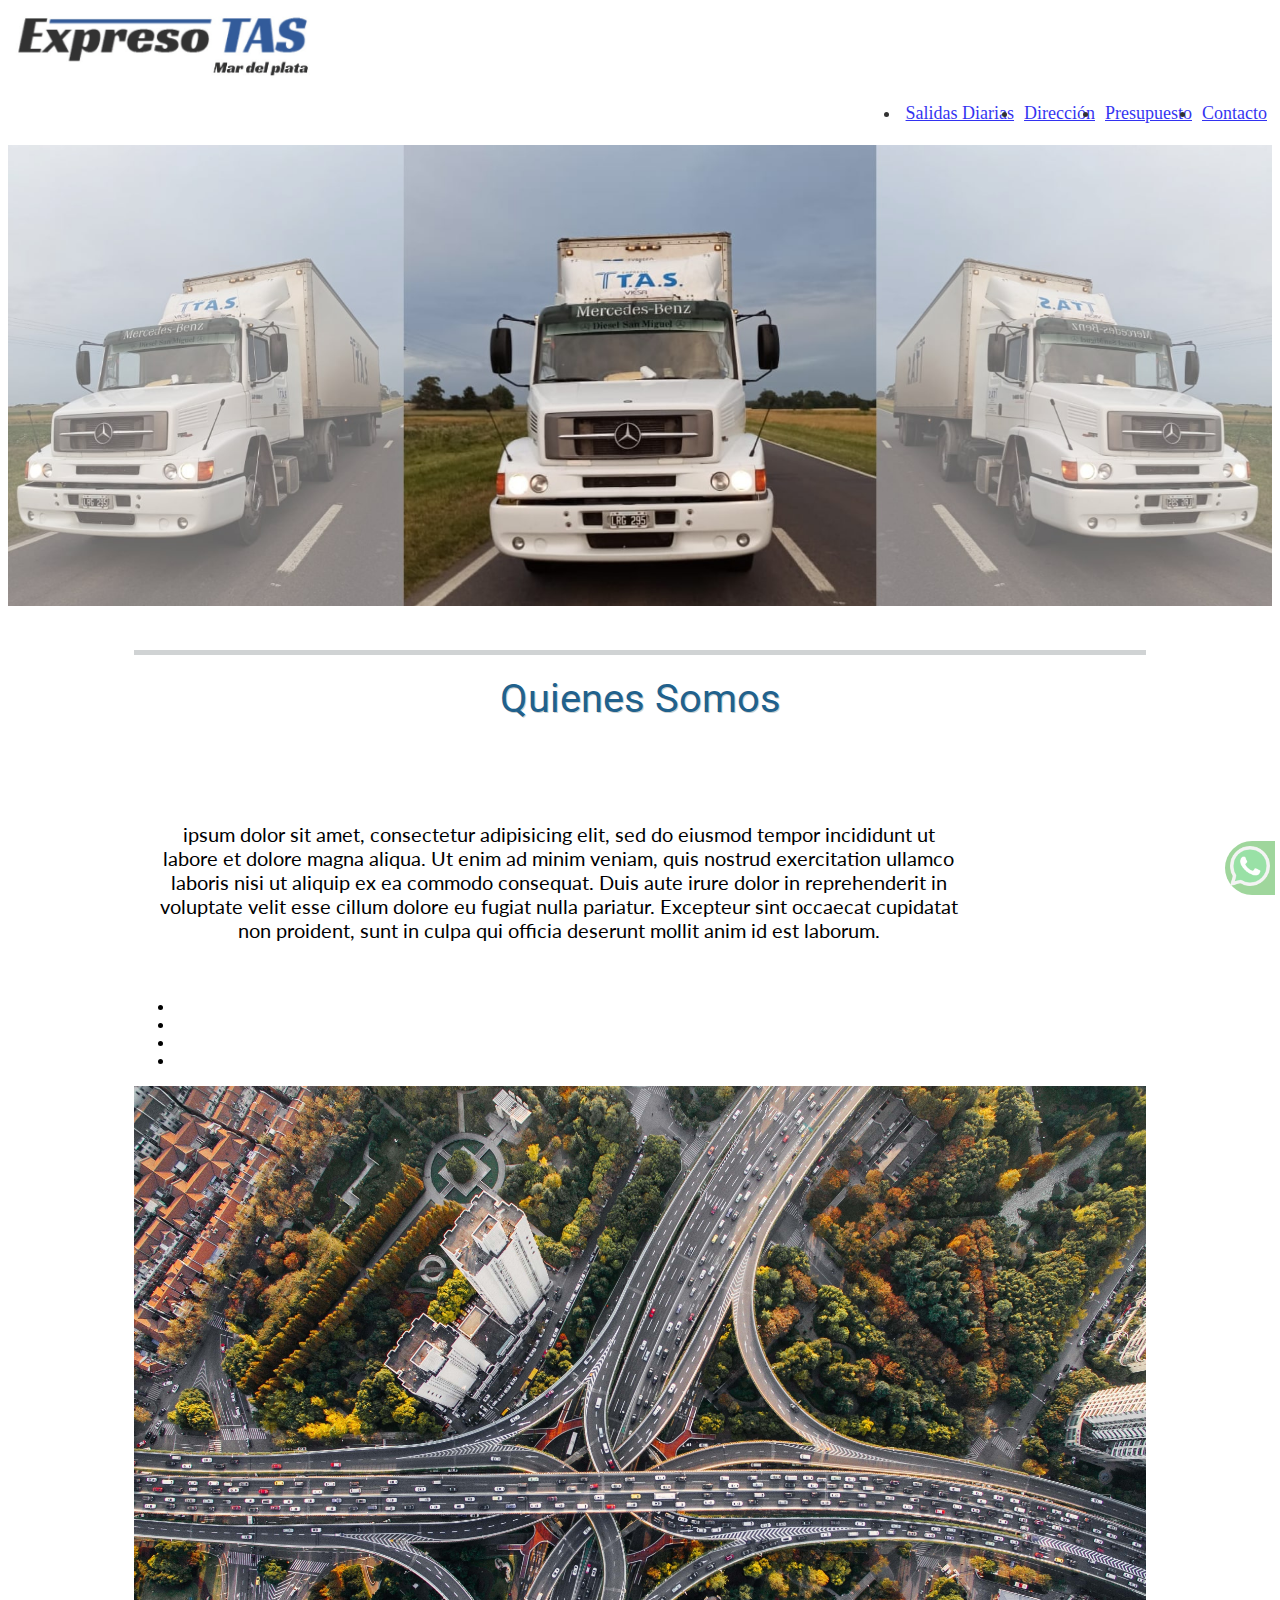
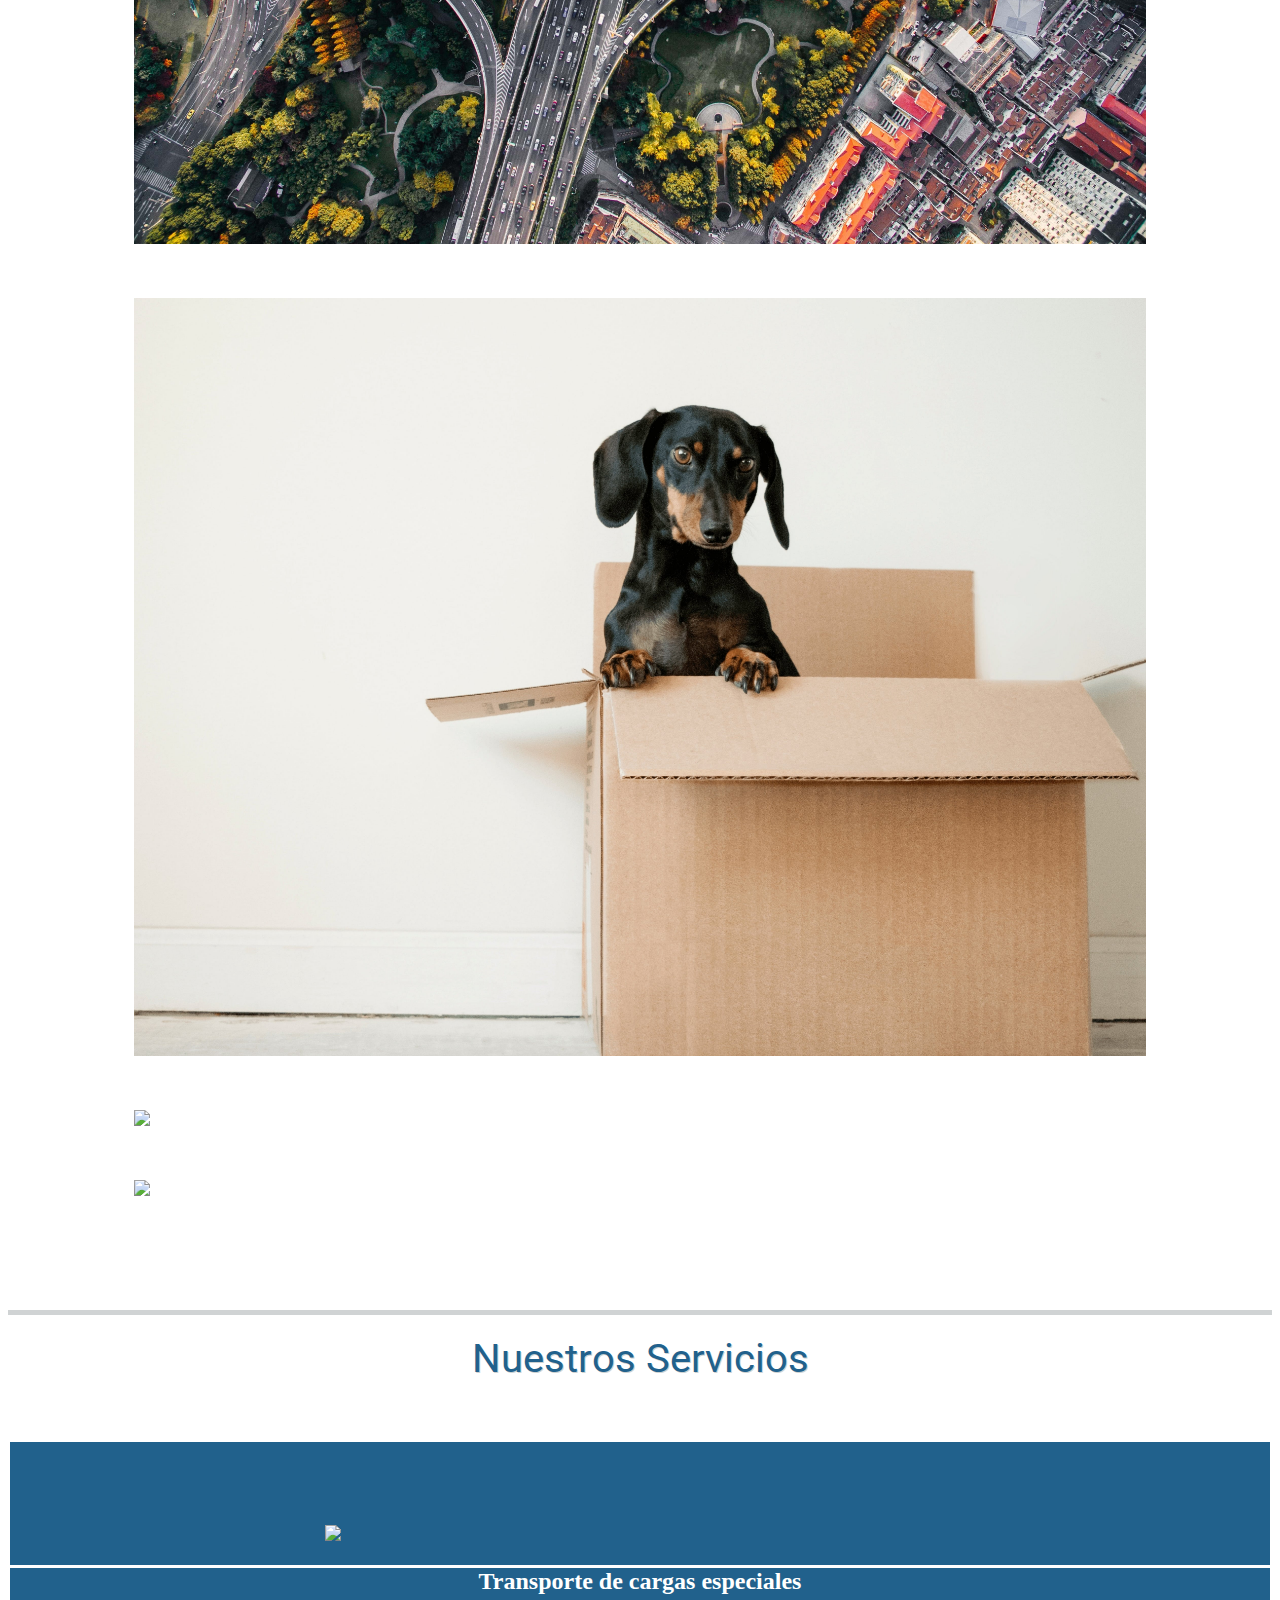
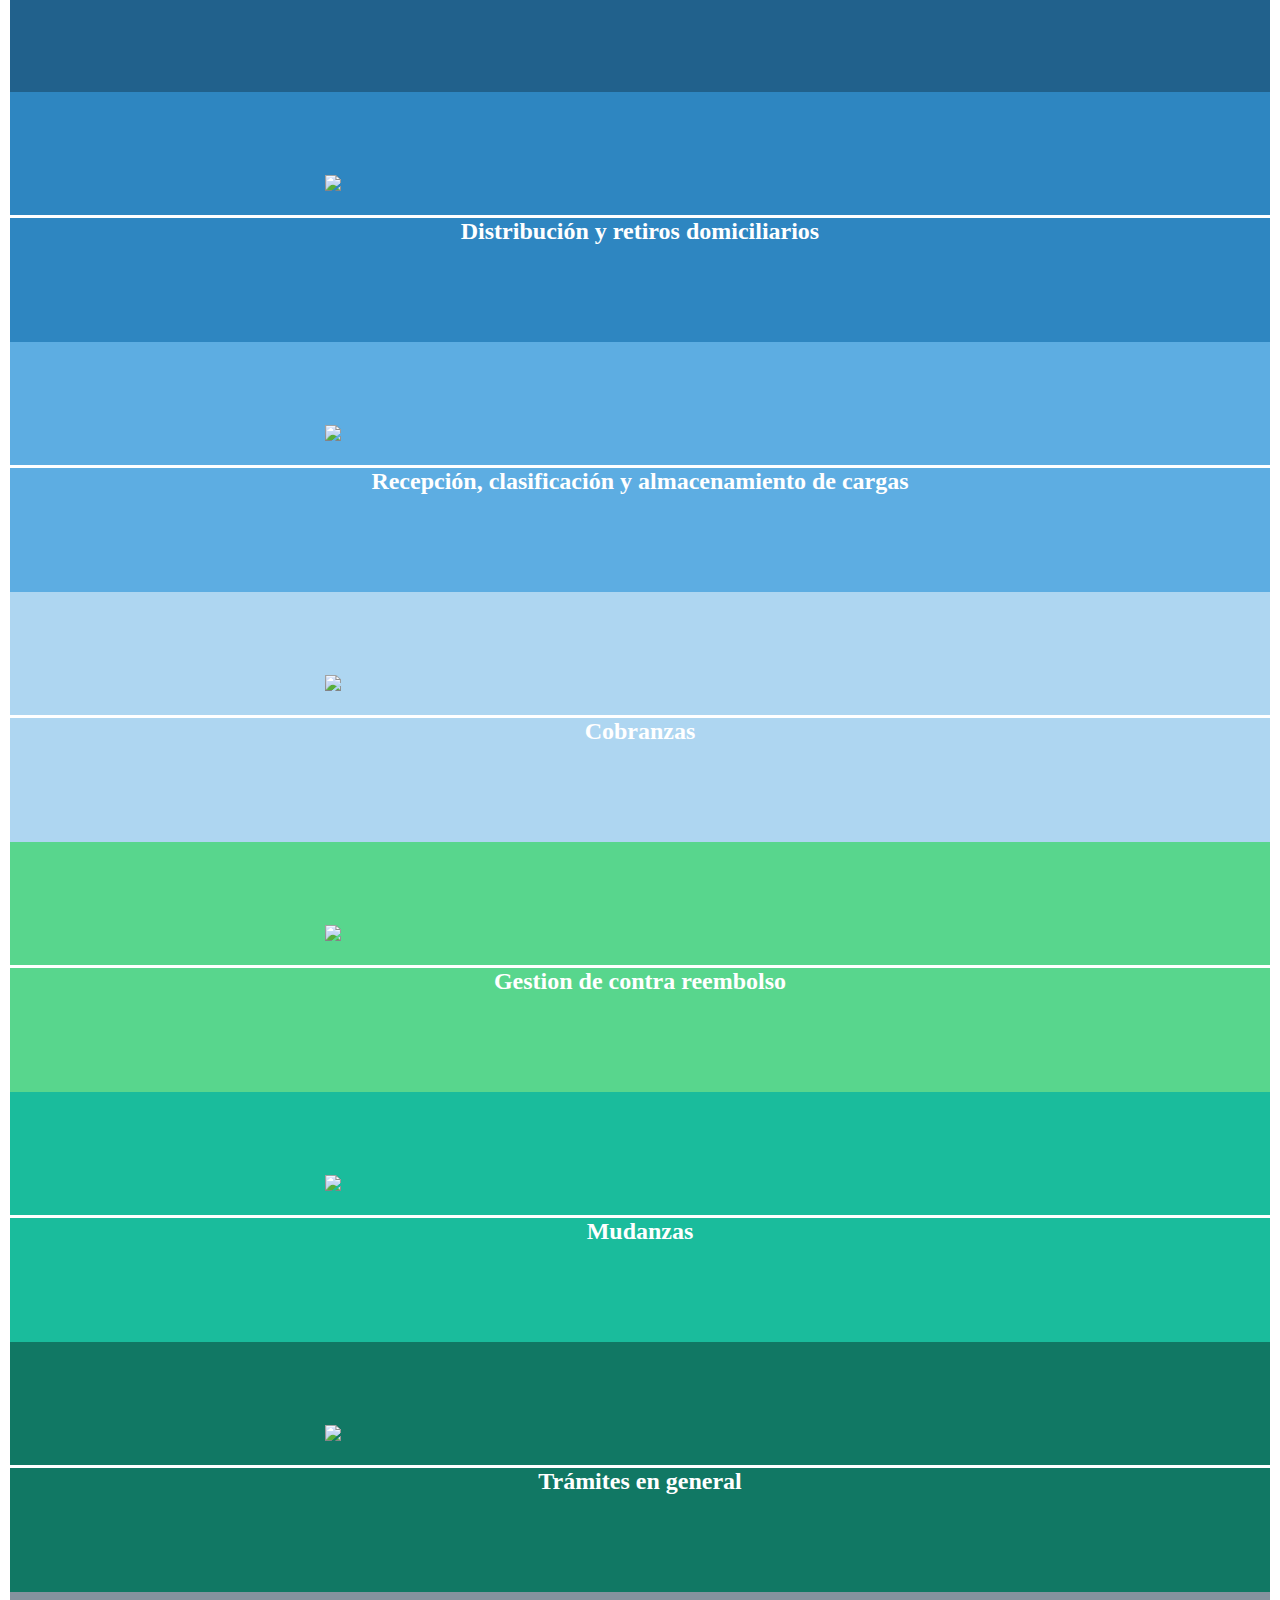
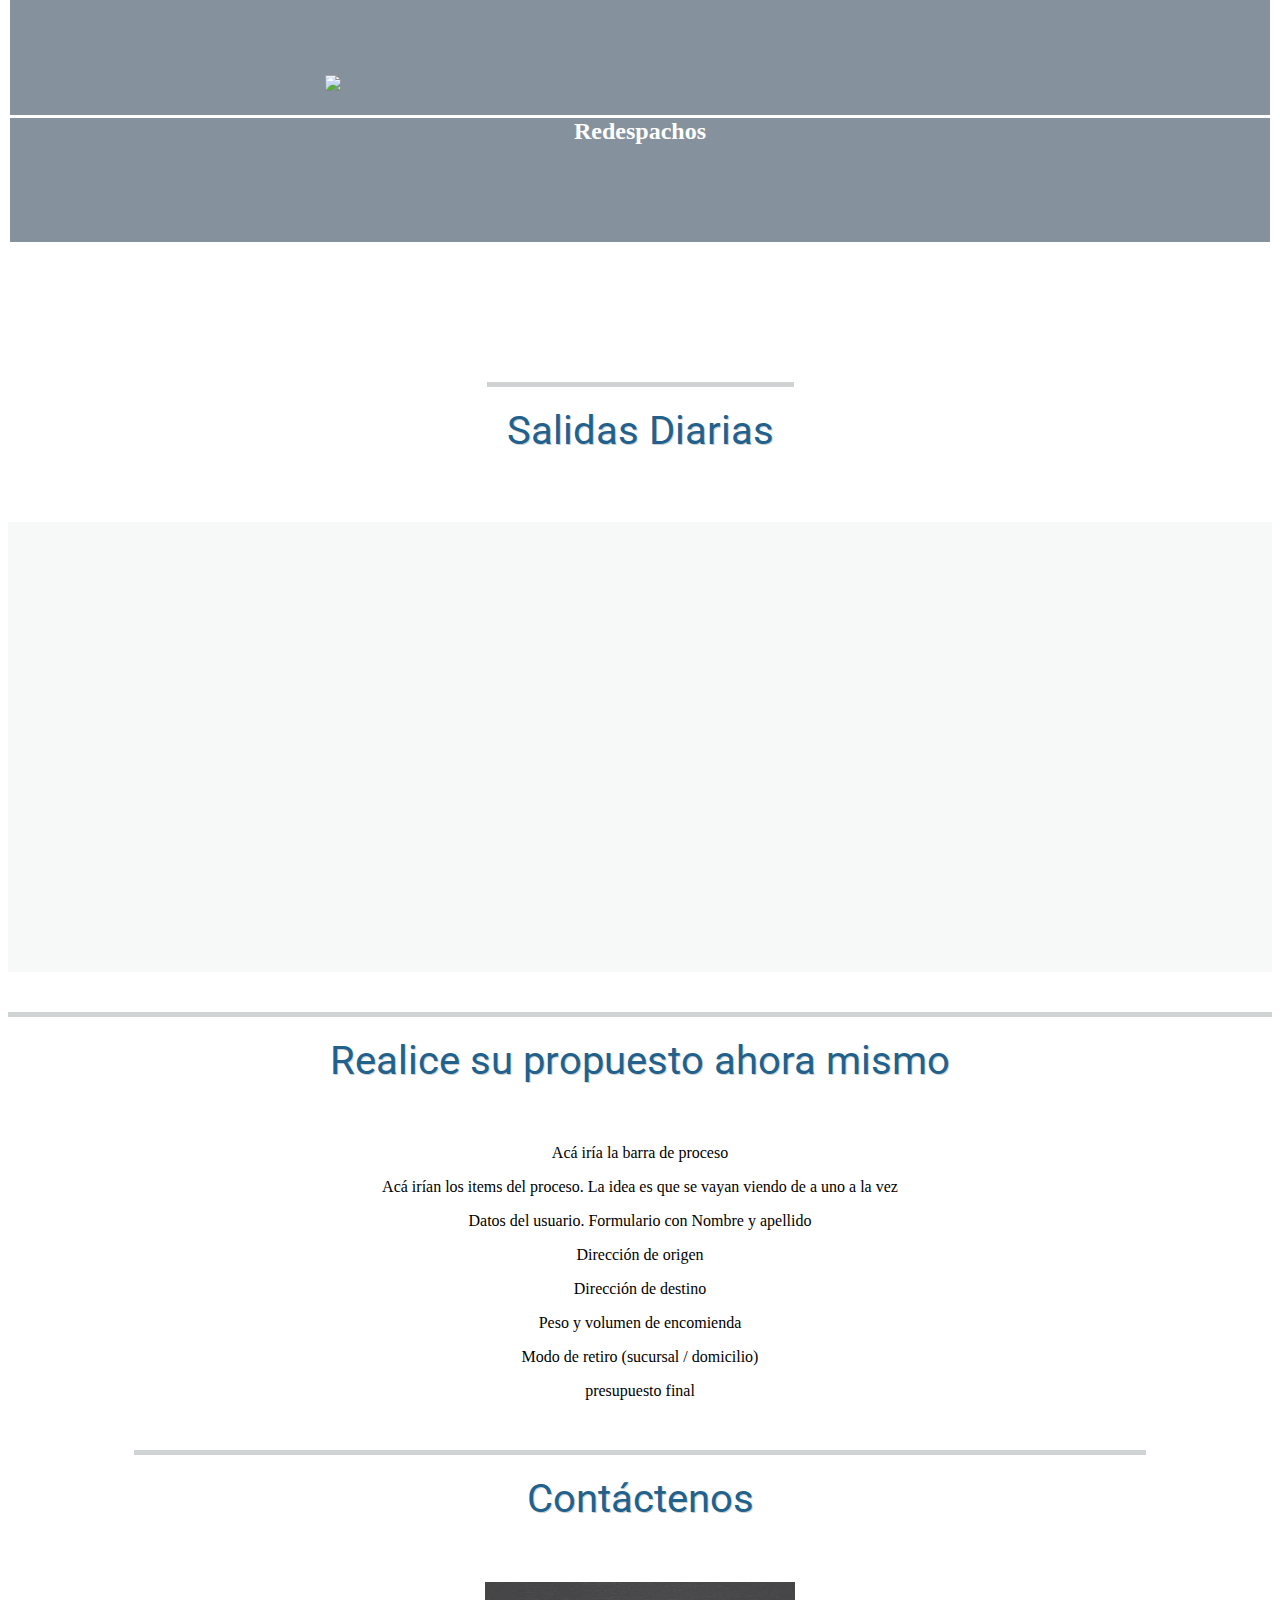
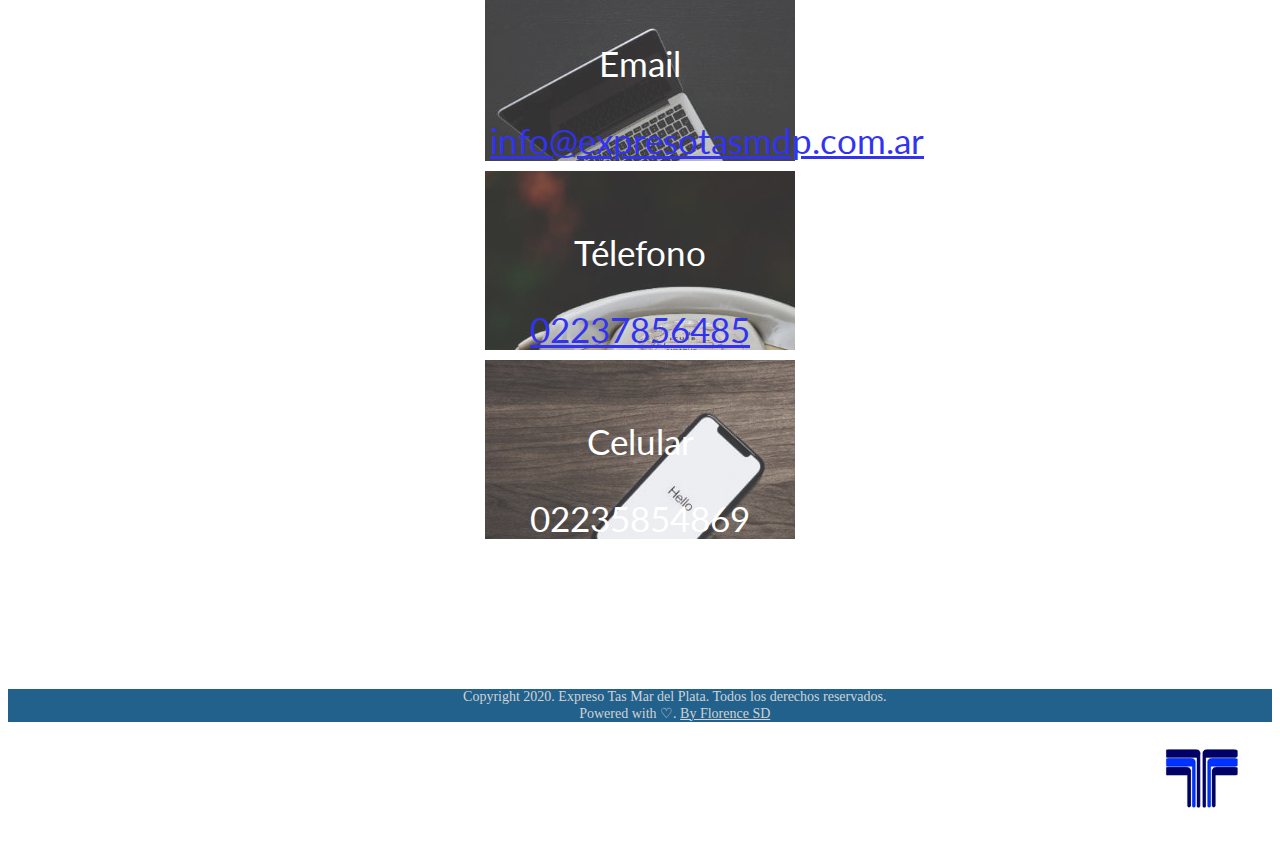
==== index.html @ 664c0a3f "primera entrega" ====
<!DOCTYPE html>
<html lang="es">
<head>
  <meta charset="UTF-8">
  <meta name="viewport" content="width=device-width, initial-scale=1, shrink-to-fit=no"><!-- Tag para que el responsive-->
  <!-- titulos -->
  <meta name="description" content="En Expreso TAS Mar del Plata realizamos traslados de mercadería a un gran número de localidades en todo el país. Hacemos entregas puerta a puerta y damos a nuestros clientes un trato personalizado y profesional. Hacemos carga y descarga de mercadería en tránsito. Nos caracterizamos por la experiencia y la puntualidad. Tenemos diez años de experiencia ofreciendo servicios a todo el público en Argentina.">
  <meta name="keywords"
   content="Expreso , TAS, Mar del Plata, MDP, Transporte de mercadería, Encomiendas, Mudanzas, Transporte seguro, Envios">
  <title> Expreso TAS Mar del Plata. Transporte Ágil y Seguro </title>
  <!-- titulos -->
  <!--archivos mapa-->
  <meta name='viewport' content='initial-scale=1,maximum-scale=1,user-scalable=no' />
  <link href="https://fonts.googleapis.com/css?family=Open+Sans" rel="stylesheet">
  <script src='https://api.tiles.mapbox.com/mapbox-gl-js/v1.11.0/mapbox-gl.js'></script>
  <link href='https://api.tiles.mapbox.com/mapbox-gl-js/v1.11.0/mapbox-gl.css' rel='stylesheet' />
  <!-- -->
  <link rel="stylesheet" href="https://cdnjs.cloudflare.com/ajax/libs/animate.css/4.0.0/animate.min.css"/>
  <link rel="stylesheet" href="https://stackpath.bootstrapcdn.com/bootstrap/4.5.0/css/bootstrap.min.css" integrity="sha384-9aIt2nRpC12Uk9gS9baDl411NQApFmC26EwAOH8WgZl5MYYxFfc+NcPb1dKGj7Sk" crossorigin="anonymous">
  <link rel="canonical" href="https://getbootstrap.com/docs/4.5/examples/grid/">
  
  <!-- mi css-->
  <link href="https://fonts.googleapis.com/css2?family=Roboto:ital,wght@1,700&display=swap" rel="stylesheet">
  <link href="https://fonts.googleapis.com/css2?family=Lato:ital@1&display=swap" rel="stylesheet">  
  <link rel="stylesheet" type="text/css" href="./css/index.css">
  <link rel="shortcut icon" type="image/ico" href="./favicon.ico"/>


</head>
<body>
  <div class="container-fluid">
    
    <div class="row">
      <nav id="nav" class="navbar navbar-expand-md navbar-light fixed-top bg-light">
        <div class="col-12 col-md-6 col-lg-6 logo">
          <a class="navbar-brand" href="#"><img src="./img/logo2.jpg"></a>    
        </div>
        <div class="col-12 col-md-6 col-lg-6">
          <ul class="navbar-nav" id="menu">
            <li class="nav-item active" id="botonSal">
              <a class="nav-link"  href="#salidas">Salidas Diarias</a>
            </li>
            <li class="nav-item active" id="botonDirec">
              <a class="nav-link" href="#salidas">Dirección</a>
            </li>
            <li class="nav-item active">
              <a class="nav-link" href="#presupuesto">Presupuesto</a>
            </li>
            <li class="nav-item active">
              <a class="nav-link" href="#contacto">Contacto</a>
            </li>
          </ul>
        </div>
       </nav> 
    </div>

    <div class="row">
      <div class="col-12 col-lg-12 camion" id="home">
        <img src="./img/camion3.jpg">
      </div>
    </div>

    <!-- Nosotros -->
    <div class="parentNos">
      <div class="childNos">
        <div class="row">
              <div class="col-12 col-lg-12 nosotros__titulo">
                <p>Quienes Somos</p>
              </div>
        </div>
        <div class="row">
          <div class="col-12 col-lg-6 nosotros__texto">         
            <p><Lorem> ipsum dolor sit amet, consectetur adipisicing elit, sed do eiusmod
            tempor incididunt ut labore et dolore magna aliqua. Ut enim ad minim veniam,
            quis nostrud exercitation ullamco laboris nisi ut aliquip ex ea commodo
            consequat. Duis aute irure dolor in reprehenderit in voluptate velit esse
            cillum dolore eu fugiat nulla pariatur. Excepteur sint occaecat cupidatat non
            proident, sunt in culpa qui officia deserunt mollit anim id est laborum.</p>            
          </div>
          <div class="col-12 col-lg-6 nosotros__fotos">
            <div id="demo" class="carousel slide" data-ride="carousel">
                <ul class="carousel-indicators">
                    <li data-target="#demo" data-slide-to="0" class="active"></li>
                    <li data-target="#demo" data-slide-to="1"></li>
                    <li data-target="#demo" data-slide-to="2"></li>
                    <li data-target="#demo" data-slide-to="3"></li>
                </ul>
                <div class="carousel-inner">
                      <div class="carousel-item active">
                          <img class="nosotros__img" src="./img/nosotros.jpg">
                      </div>
                      <div class="carousel-item">
                          <img class="nosotros__img" src="./img/nos2.jpg">
                      </div>
                      <div class="carousel-item">
                          <img class="nosotros__img" src="./img/nos.jpg">
                      </div>
                      <div class="carousel-item">
                          <img class="nosotros__img" src="./img/nos3.jpg">
                      </div>
               </div>

                <a class="carousel-control-prev" href="#demo" data-slide="prev">
                    <span class="carousel-control-prev-icon"></span>
                </a>
                <a class="carousel-control-next" href="#demo" data-slide="next">
                    <span class="carousel-control-next-icon"></span>
                </a>
            </div>
          </div>
        </div>
      </div>
    </div>
    <!-- Nosotros -->
    
    <!-- Servicios -->
    <div class="row ">
      <div class="col-12 col-lg-12 servicios__titulo">
        <p>Nuestros Servicios</p>
      </div>
    </div>

    <div class="row servicios__items">
      <div class="col-lg-6">
        <div class="row">
          <div class="col-6 col-lg-3 item1">
            <img src="https://img.icons8.com/cotton/128/000000/hand-truck--v1.png"/>
            <h3>Transporte de cargas especiales</h3>
            
          </div>
          <div class="col-6 col-lg-3 item2">
            <img src="https://img.icons8.com/cotton/128/000000/home--v3.png"/>
            <h3>Distribución y retiros domiciliarios</h3>
            
          </div>
          <div class="col-6 col-lg-3 item3">
            <img src="https://img.icons8.com/cotton/128/000000/cardboard-box--v2.png"/>
            <h3>Recepción, clasificación y almacenamiento de cargas</h3>
            
          </div>
          <div class="col-6 col-lg-3 item4">
            <img src="https://img.icons8.com/cotton/128/000000/no-cash--v2.png"/>
            <h3>Cobranzas</h3>
            
          </div>
        </div>
      </div>
        
      <div class="col-lg-6">
        <div class="row">
          <div class="col-6 col-lg-3 item5">
            <img src="https://img.icons8.com/cotton/128/000000/cash-receipt.png"/>
            <h3>Gestion de contra reembolso</h3>
            
          </div>
          <div class="col-6 col-lg-3 item6">
            <img src="https://img.icons8.com/cotton/124/000000/hand-box.png"/>
            <h3>Mudanzas</h3>
            
          </div>
          <div class="col-6 col-lg-3 item7">
            <img src="https://img.icons8.com/cotton/128/000000/delivered-box.png"/>
            <h3>Trámites en general</h3>
            
          </div>
          <div class="col-6 col-lg-3 item8">
            <img src="https://img.icons8.com/flat_round/128/000000/synchronize.png"/>
            <h3>Redespachos</h3>
          </div>  
        </div>  
      </div> 
    </div><!--Cierra los items-->
    <!-- Servicios -->

    
    <!-- Salidas -->
    <div class="row" id="salidas">
      <div class="col-12 col-lg-12 salidas">
        <p>Salidas Diarias</p>
      </div>
    </div>
    <div class="row">
      <div class="parentMapa">
        <div class="childMapa">
          <div class="row">
            <div class="col-12 col-lg-12"> 
              <div id='map'></div>
            </div>      
          </div>
        </div>
      </div>
    </div>
    <!-- Salidas -->


    <!--Js presupuestos -->
    
      <div class="row" id="presupuesto">
          <div class="col-12 col-lg-12 presupuesto__titulo">
            <p>Realice su propuesto ahora mismo</p>
          </div>
      </div>
      <div class="row">
        <div class="col-12 col-lg-12 presupuesto__subtitulo">
          <div><p>Acá iría la barra de proceso</p></div>
            <div class="row">
              <div class="col-12 col-lg-12" >
                <div><p>Acá irían los items del proceso. La idea es que se vayan viendo de a uno a la vez</p></div>
                <div><p>Datos del usuario. Formulario con Nombre y apellido</p></div>
                <div><p>Dirección de origen</p></div>
                <div><p>Dirección de destino</p></div>
                <div><p>Peso y volumen de encomienda</p></div>
                <div><p>Modo de retiro (sucursal / domicilio)</p></div>
                <div><p>presupuesto final</p></div>
              </div>
            </div>
        </div>
    </div>


     <!-- Contactos -->
    <div id="contacto"></div>
   
    <div class="parentCon">
      <div class="childCon">
        <div class="row">
          <div class="col-12 col-lg-12 contacto__titulo">
            <p>Contáctenos</p>
          </div>
        </div>

    
        <div class="row">
          <div class="col-12 col-lg-4 contacto__items">
            <div class="card mail">
              <div class="card-body">
                <p class="card-text">Email</p>
                <a href="mailto:info@expresotasmdp.com.ar" class="btn btn-primary">info@expresotasmdp.com.ar</a>
              </div>
            </div>
          </div>
          <div class="col-12  col-lg-4 contacto__items">
            <div class="card tel">
              <div class="card-body">
                <p class="card-text">Télefono</p>
                <a href="tel:+54902237856485" class="btn btn-primary">02237856485</a>
              </div>
            </div>
          </div>
          <div class="col-12  col-lg-4 contacto__items">
            <div class="card cel">
              <div class="card-body">
                <p class="card-text">Celular</p>
                <a ref="tel:+54902235854869"class="btn btn-primary">02235854869</a>
              </div>
            </div>
          </div>
        </div>
      </div>
    </div>
          
    <!-- Contactos -->

    <!-- footer-->

    <div class="row footer">
      <div class="col-12 col-lg-12">
          <!--<div class="row">
            <div class="col-12 col-lg-12 footer__home">
              <a href="#home"><img src="https://img.icons8.com/material-two-tone/48/000000/real-estate.png"/></a>
            </div> 
          </div>-->
          <div class="row">
            <div class="col-6 col-lg-6 footer__logo">
              <img src="./img/logo1.jpg">  
            </div>
            <div class="col-6 col-lg-6 footer__info">
              <p>Horarios de Atención <br>Lunes a Viernes: 8 a 18hs<br>Sábados y Feriados: 8 a 12hs</p> 
            </div>            
           </div>                  
                 
          <div class="row">
            <div class="col-12 col-lg-12 footer__autor">
              <p>Copyright 2020. Expreso Tas Mar del Plata. Todos los derechos reservados. <br>Powered with ♡. <a href="">By Florence SD</a></p>
            </div>
          </div>
      </div>
    </div>
  
    <div class="row" id="wsp">
      <div class="col-12 col-lg-12">
        <img class="animate__animated animate__pulse" id="animacion" src="img/wsp.jpg">
        <div class="wsp"><a href="https://wa.me/5492235230684" target="_blank">Contáctanos por whatsapp</a></div>
      </div>
    </div>
    
    
  </div><!--Cierra el container fluid-->


  <script src="./js/mapa.js"></script>
  <script src="https://code.jquery.com/jquery-3.5.1.slim.min.js" integrity="sha384-DfXdz2htPH0lsSSs5nCTpuj/zy4C+OGpamoFVy38MVBnE+IbbVYUew+OrCXaRkfj" crossorigin="anonymous"></script>
  <script src="https://cdn.jsdelivr.net/npm/popper.js@1.16.0/dist/umd/popper.min.js" integrity="sha384-Q6E9RHvbIyZFJoft+2mJbHaEWldlvI9IOYy5n3zV9zzTtmI3UksdQRVvoxMfooAo" crossorigin="anonymous"></script>
  <script src="https://stackpath.bootstrapcdn.com/bootstrap/4.5.0/js/bootstrap.min.js" integrity="sha384-OgVRvuATP1z7JjHLkuOU7Xw704+h835Lr+6QL9UvYjZE3Ipu6Tp75j7Bh/kR0JKI" crossorigin="anonymous"></script>

</body>
</html>
---- css/index.css ----
.logo img {
  margin: 10px; }

#menu {
  float: right;
  display: flex;
  flex-direction: row;
  justify-content: center;
  padding: 0px; }

#menu li {
  padding: 5px;
  font-size: 18px; }

.nav-item:hover {
  background-color: #F4F6F6;
  border-radius: 5px; }

#nav {
  background-color: white !important;
  opacity: 0.8;
  }

#nav img {
  height: 70px;
  margin: 0;
  padding: 0; }

#nav img:hover {
  transform: scale(1.1);
  transition: transform .5s; }

.camion img {
  width: 100%; }

.camion {
  padding: 0;
  margin: 0;
  box-sizing: border-box; }

body {
  -webkit-font-smoothing: antialiased; }

/*Nosotros*/
.parentNos {
  width: 100%; }

.childNos {
  width: 80%;
  float: center;
  margin: .5em auto; }

/*.nosotros__texto{
	display: flex;
	flex-direction: row;
	justify-content: center;
	align-items: center;
}*/
.nosotros__titulo p {
  border-top: solid 5px #D0D3D4;
  text-align: center;
  font-family: "Roboto", sans-serif;
  font-size: 40px;
  color: #21618C;
  margin-top: 40px;
  padding: 20px;
  text-shadow: 1px 1px #ccd1d1; }

.nosotros__img {
  width: 100%;
  margin-bottom: 50px; }

.nosotros__texto {
  width: 80%;
  text-align: center;
  font-size: 20px;
  padding: 20px;
  font-family: "Lato", sans-serif; }

/*Servicios*/
.servicios__titulo p {
  border-top: solid 5px #D0D3D4;
  text-align: center;
  font-family: "Roboto", sans-serif;
  font-size: 40px;
  color: #21618C;
  margin-top: 60px;
  padding: 20px;
  text-shadow: 1px 1px #ccd1d1; }

.servicios__items {
  margin-bottom: 100px; }

.servicios__items h3 {
  font-size: 24px;
  color: white;
  text-align: center;
  border-top: solid 3px white; }

.servicios__items div div div {
  border-left: solid 2px #FFF;
  border-right: solid 2px #FFF;
  align-content: center;
  height: 250px; }

.servicios__items div div div:hover h3 {
  color: #4D5656;
  border-top: solid 3px #4D5656; }

.servicios__items div div div:hover {
  box-shadow: 0 4px 8px 0 rgba(0, 0, 0, 0.2), 0 6px 20px 0 rgba(0, 0, 0, 0.19);
  background-color: #eaecee; }

.item1 {
  background-color: #21618c; }

.item2 {
  background-color: #2e86c1; }

.item3 {
  background-color: #5dade2;
  word-break: break-word; }

.item3 h3 {
  font-size-adjust: 20px; }

.item4 {
  background-color: #aed6f1; }

.item5 {
  background-color: #58d68d; }

.item6 {
  background-color: #1abc9c; }

.item7 {
  background-color: #117864; }

.item8 {
  background-color: #85929e; }

.servicios__items div div div img {
  display: block;
  margin-left: auto;
  margin-right: auto;
  width: 50%;
  margin-top: 10px; }

/*MAPA*/
.parentMapa {
  width: 100%;
  background-color: #F7F9F9;
  padding: 0px; }

.childMapa {
  width: 75%;
  float: center;
  margin: .5em auto;
  padding: 0px; }

#map {
  height: 450px;
  width: 100%;
  opacity: 0.7;
  margin: 0;
  padding: 0; }

#map:hover {
  opacity: 1; }

.marker {
  background-image: url("../img/logo.png");
  background-size: contain;
  width: 40px;
  height: 40px;
  cursor: pointer; }

.mapboxgl-popup {
  max-width: 200px;
  padding: 0px;
  margin: 0px; }

.mapboxgl-popup-content {
  text-align: center;
  font-family: 'Open Sans', sans-serif;
  border-radius: 10px;
  background-color: #f2f3f4;
  opacity: 0.9;
  padding: 5px;
  margin: 0px; }

.salidas {
  width: 100%;
  display: flex;
  flex-direction: row;
  justify-content: center;
  align-items: center;
  padding: 0px;
  margin: 0px;
  left: 0; }

.salidas p {
  border-top: solid 5px #D0D3D4;
  text-align: center;
  font-family: "Roboto", sans-serif;
  font-size: 40px;
  color: #21618C;
  padding: 20px;
  text-shadow: 1px 1px #ccd1d1; }

/*color: #f8f9f9;
  -webkit-animation: text-shadow-drop-left 0.6s both;
  animation: text-shadow-drop-left 0.6s both;
  text-align: center;
  font-family: $titulofont;
  margin-top: 50px;
  font-size: 50px;
  padding: 0px;
  margin: 0px; }*/
/*Contactos*/
@-webkit-keyframes rotate-hor-center {
  0% {
    -webkit-transform: rotateX(0);
    transform: rotateX(0); }
  100% {
    -webkit-transform: rotateX(-360deg);
    transform: rotateX(-360deg); } }

@keyframes rotate-hor-center {
  0% {
    -webkit-transform: rotateX(0);
    transform: rotateX(0); }
  100% {
    -webkit-transform: rotateX(-360deg);
    transform: rotateX(-360deg); } }

/*Presupuesto*/
.presupuesto__titulo p{
  border-top: solid 5px #D0D3D4;
  text-align: center;
  font-family: "Roboto", sans-serif;
  font-size: 40px;
  color: #21618C;
  margin-top: 40px;
  padding: 20px;
  text-shadow: 1px 1px #ccd1d1;

}
.presupuesto__subtitulo{
  text-align: center;
}



/*Contactos*/
.parentCon {
  width: 100%;
  padding: 0px;
  margin-top: 50px;
  }

.childCon {
  width: 80%;
  float: center;
  margin: .5em auto;
  padding: 0px; }

.contacto__titulo p {
  border-top: solid 5px #D0D3D4;
  text-align: center;
  font-family: "Roboto", sans-serif;
  font-size: 40px;
  color: #21618C;
  margin-top: 40px;
  padding: 20px;
  text-shadow: 1px 1px #ccd1d1; }

.contacto__items {
  display: flex;
  flex-direction: row;
  flex-wrap: wrap;
  justify-content: space-around;
  align-items: center;
  margin-bottom: 10px;
  }

.contacto__items:hover {
  transform: scale(1.1);
  transition: transform .5s; }

.contacto__items .tel {
  width: 300px;
  color: white;
  text-align: center;
  font-family: "Lato", sans-serif;
  font-size: 35px;
  padding: 25px 5px 0px 5px; 
  }

.contacto__items .cel {
  width: 300px;
  color: white;
  text-align: center;
  font-family: "Lato", sans-serif;
  font-size: 35px;
  padding: 25px 5px 0px 5px; }

.contacto__items .mail {
  width: 300px;
  color: white;
  text-align: center;
  font-family: "Lato", sans-serif;
  font-size: 35px;
  padding: 25px 5px 0px 5px; }

.tel {
  background-image: url(../img/tel.jpg);
  opacity: 0.8; }

.cel {
  background-image: url(../img/cel.jpg);
  opacity: 0.8; }

.mail {
  background-image: url(../img/email.jpg);
  opacity: 0.8; }

/*footer*/
.footer {
  background-color: #21618C;
  margin-top: 150px; }

/*.footer__home img {
  padding: 5px;
  margin: 5px;
  float: left; }*/

.footer__info p {
  text-align: left;
  font-size: 18px;
  color: #ffffff;
  padding: 0px; }

.footer__info {
  float: left;
  margin: 45px 0 20px 0px;
  padding: 0px;
  display: flex;
  flex-direction: column;
  justify-content: center;
  }

.footer__logo {
  float: right; }

.footer__logo img {
  width: 100px;
  border-radius: 20px;
  float: right;
  margin: 47px 20px 20px;
  display: flex;;
  justify-content: center; }

.footer__autor {
  font-size: 14px;
  color: #D0D3D4;
  text-align: center;
  margin-top: 25px; }
.footer__autor a{
  color: #D0D3D4;
}


#wsp {
  position: fixed;
  bottom: 0;
  right: 0;
  background-color: #60bb5a;
  opacity: 0.6;
  padding: 5px;
  margin: 5px;
  border-bottom-left-radius: 50px;
  border-top-left-radius: 50px; }

#wsp img {
  width: 40px;
  height: 40px; }

.wsp {
  display: none; }

#wsp:hover .wsp {
  display: inline-block;
  font-size: 20px;
  transition-delay: 1s; }

.wsp a {
  color: white; }

#wsp:hover {
  background-color: #60bb5a;
  opacity: 0.8;
  transition-timing-function: ease-in; }

#animacion {
  animation-iteration-count: infinite; }
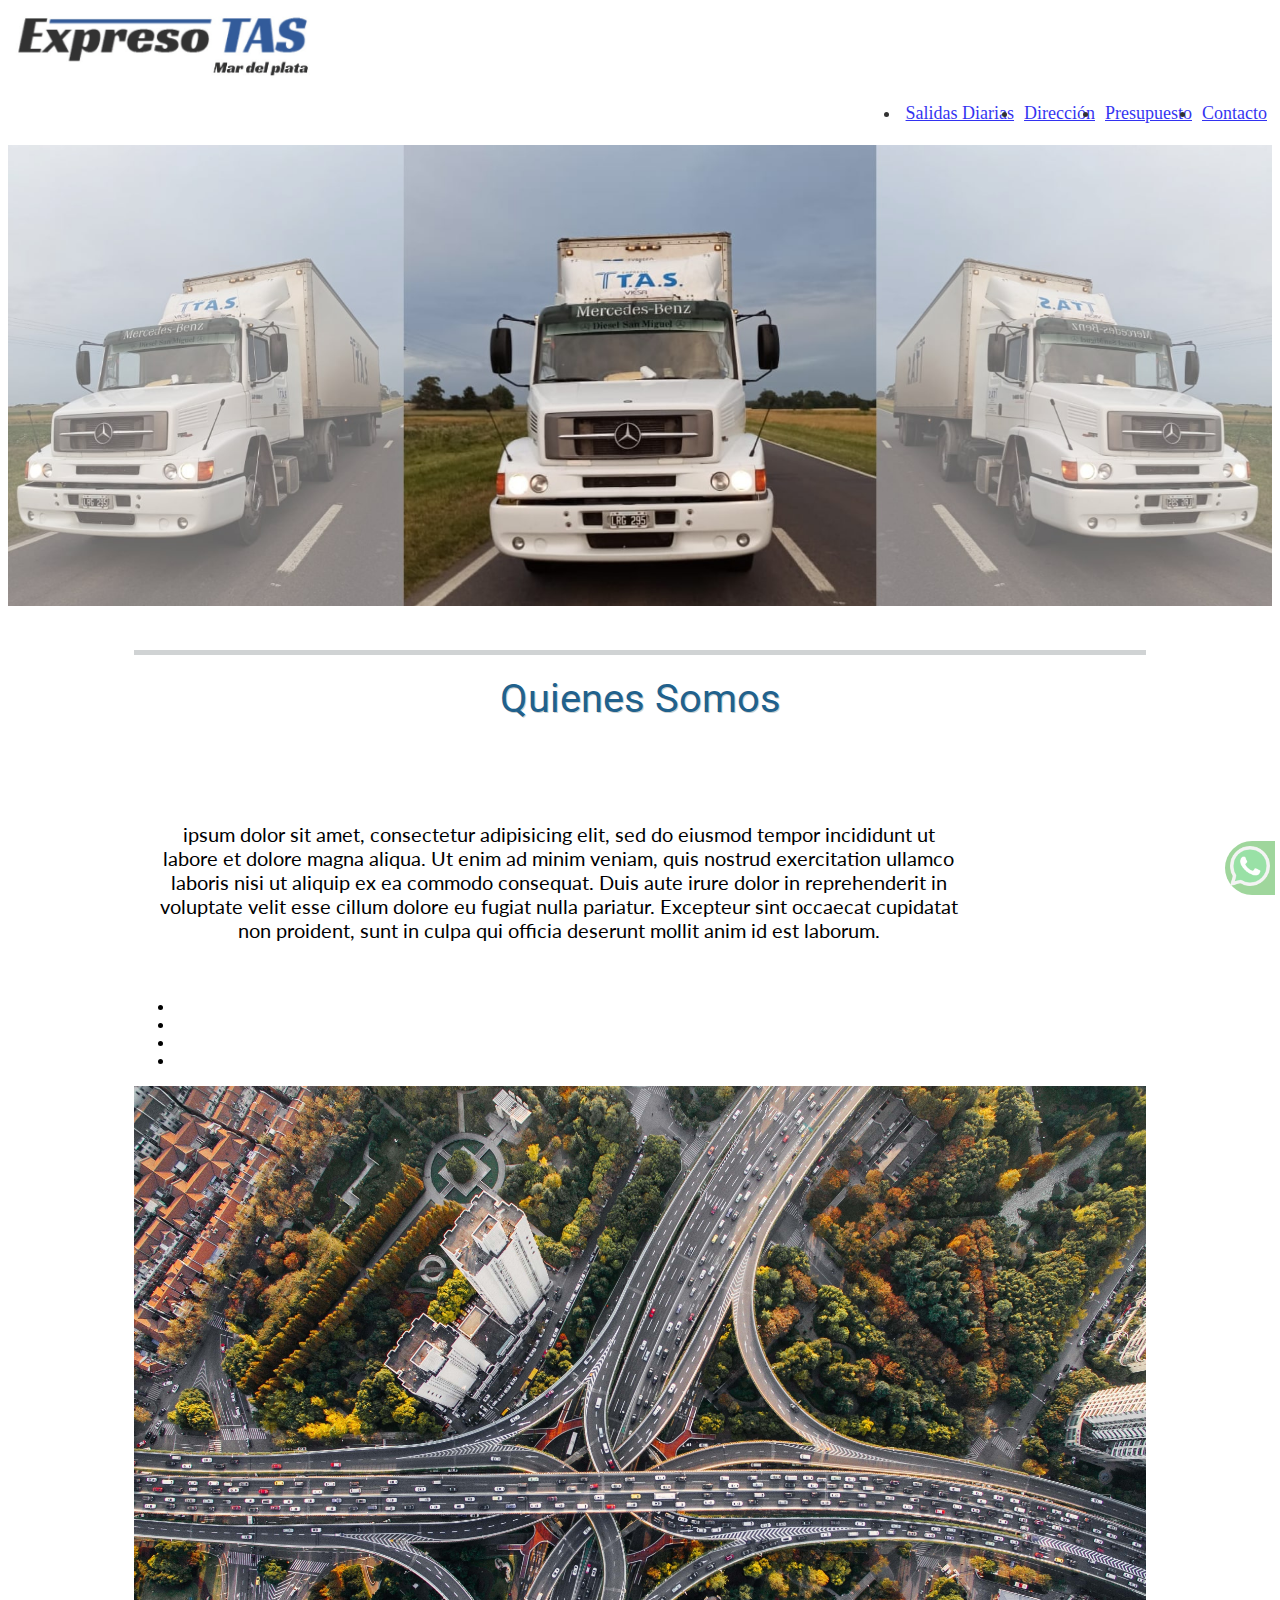
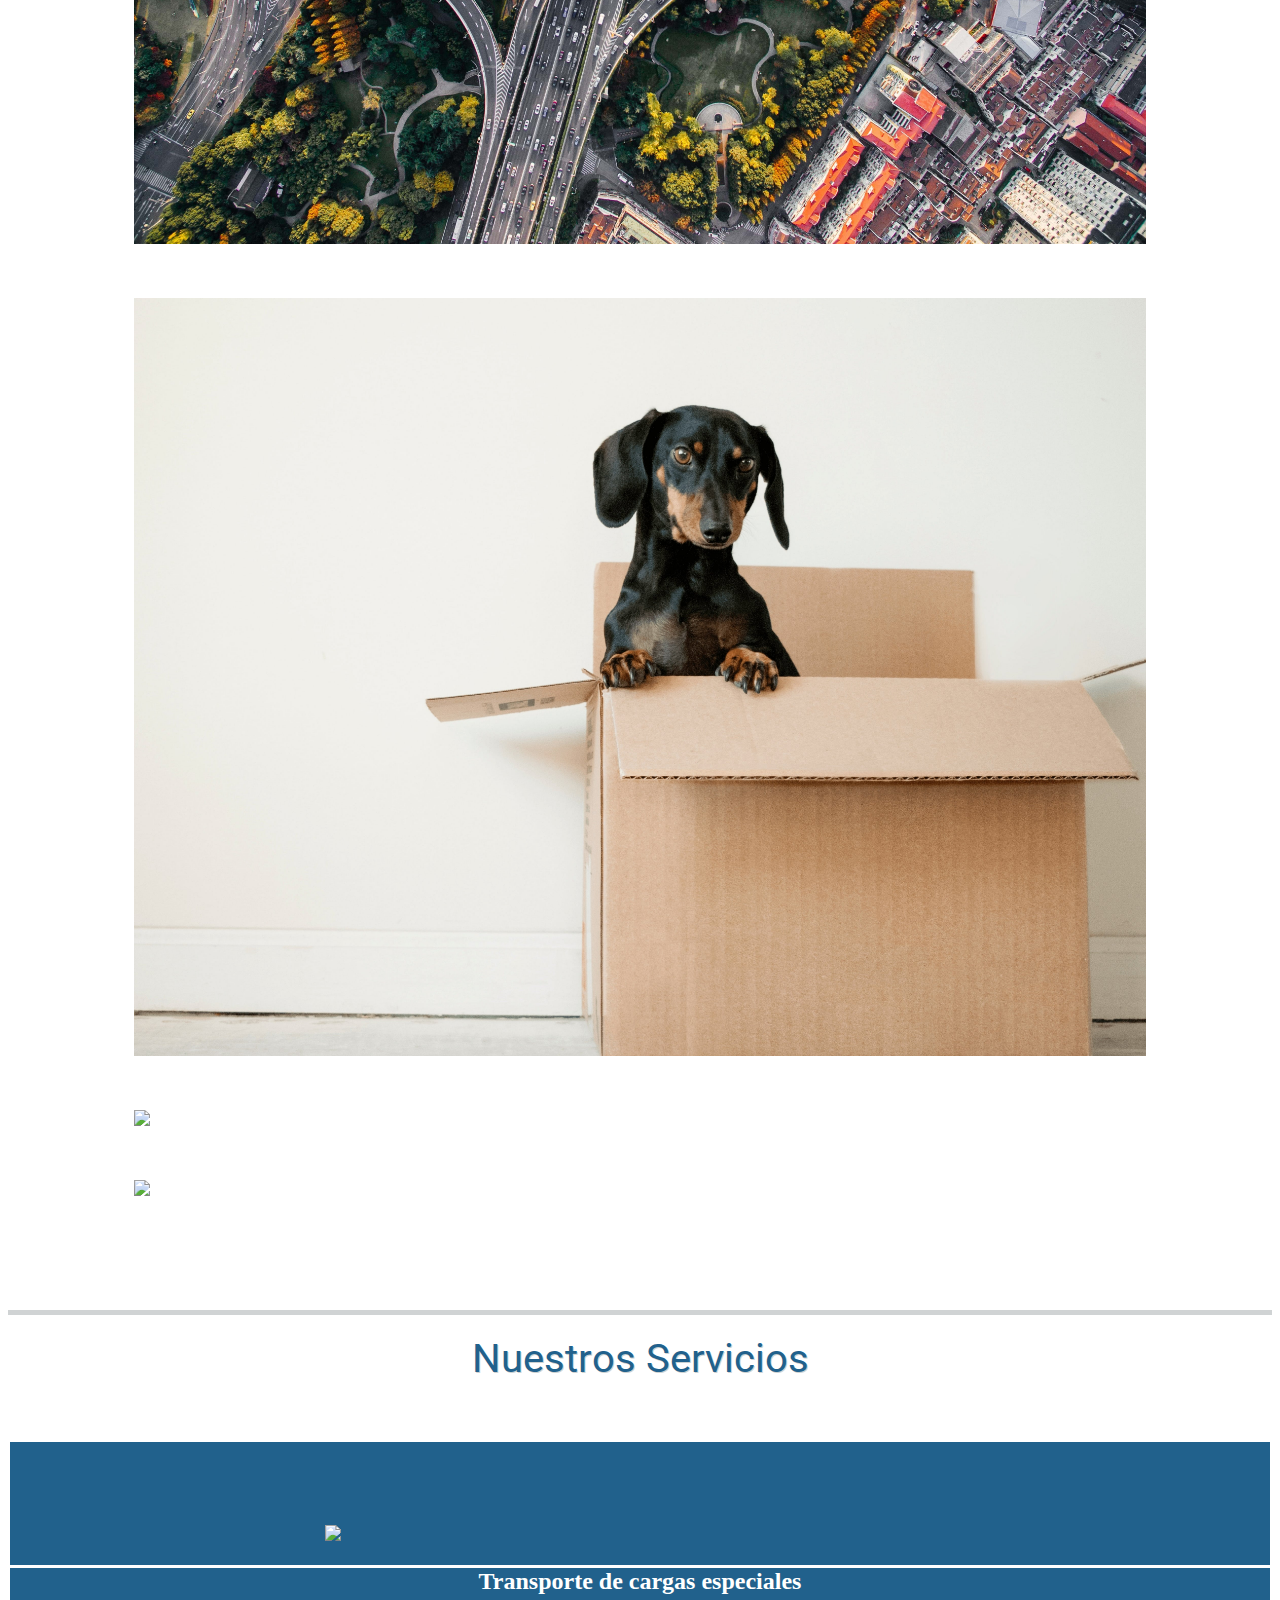
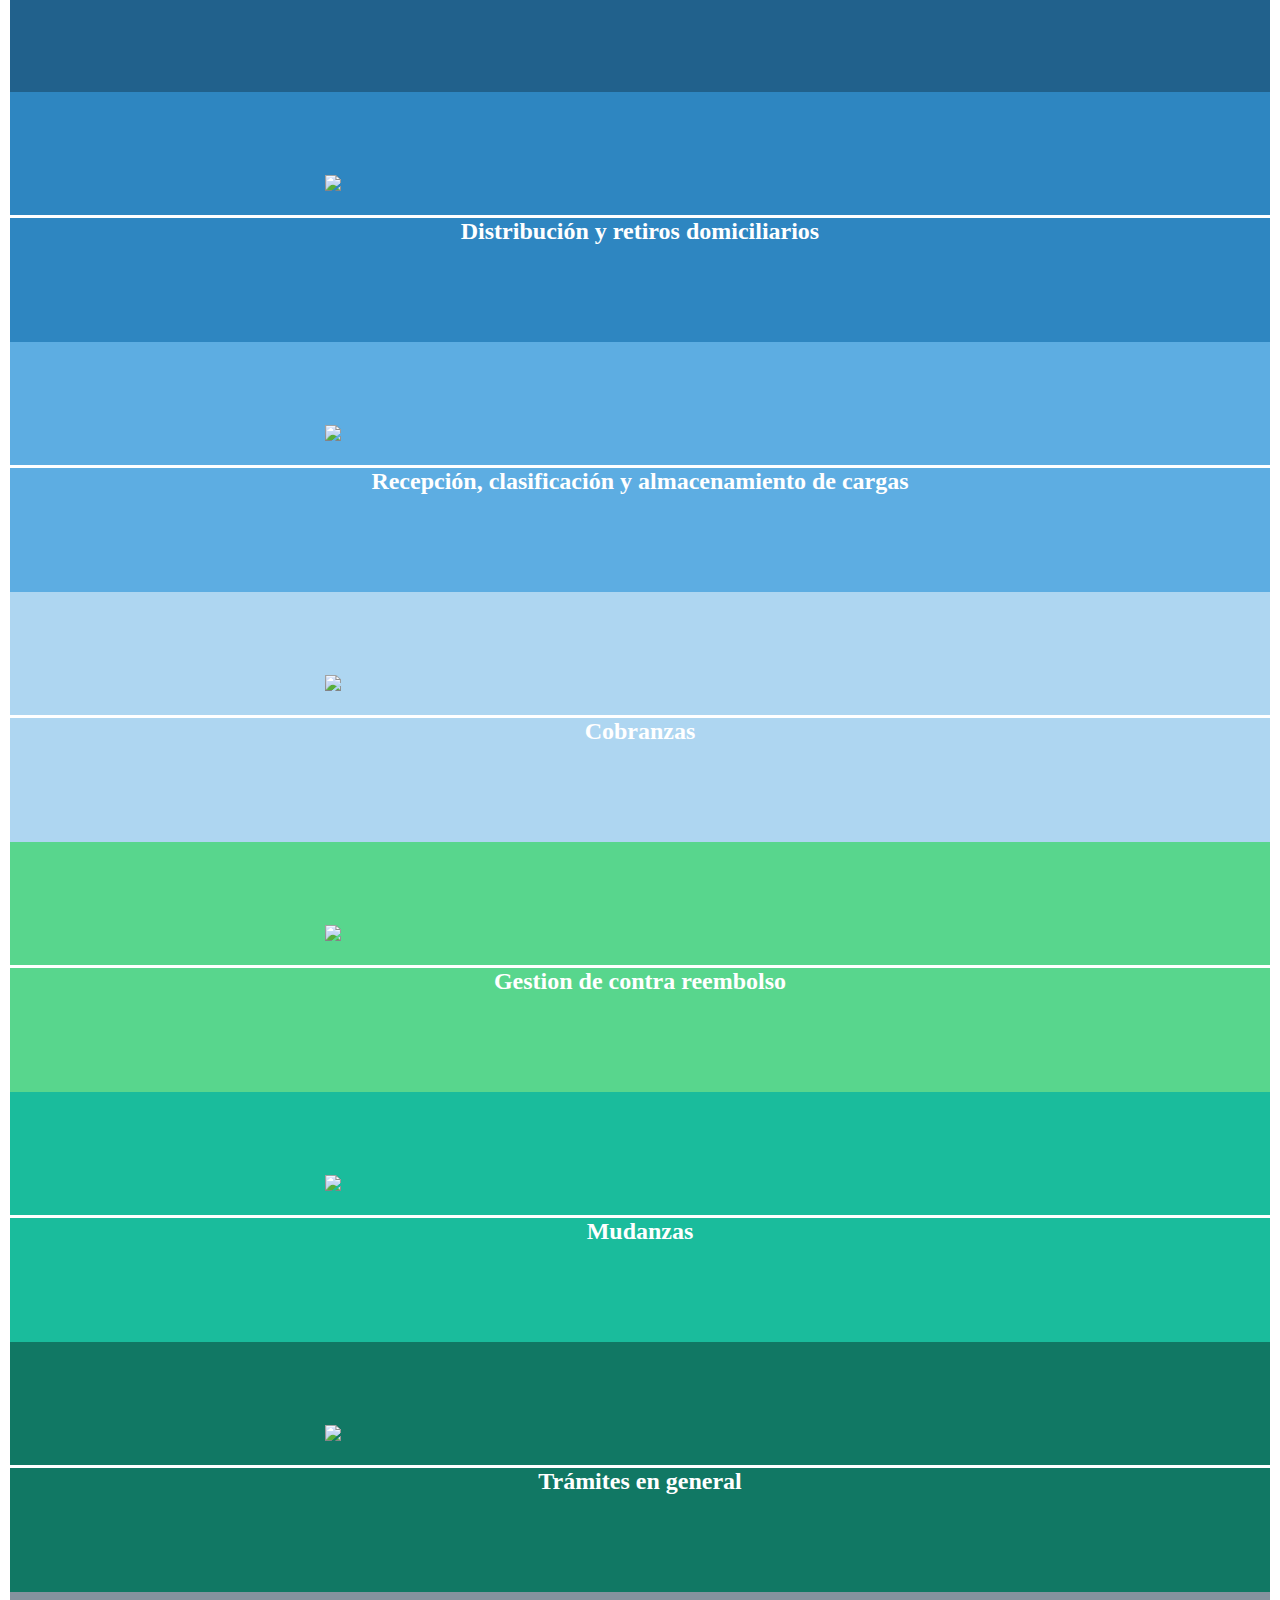
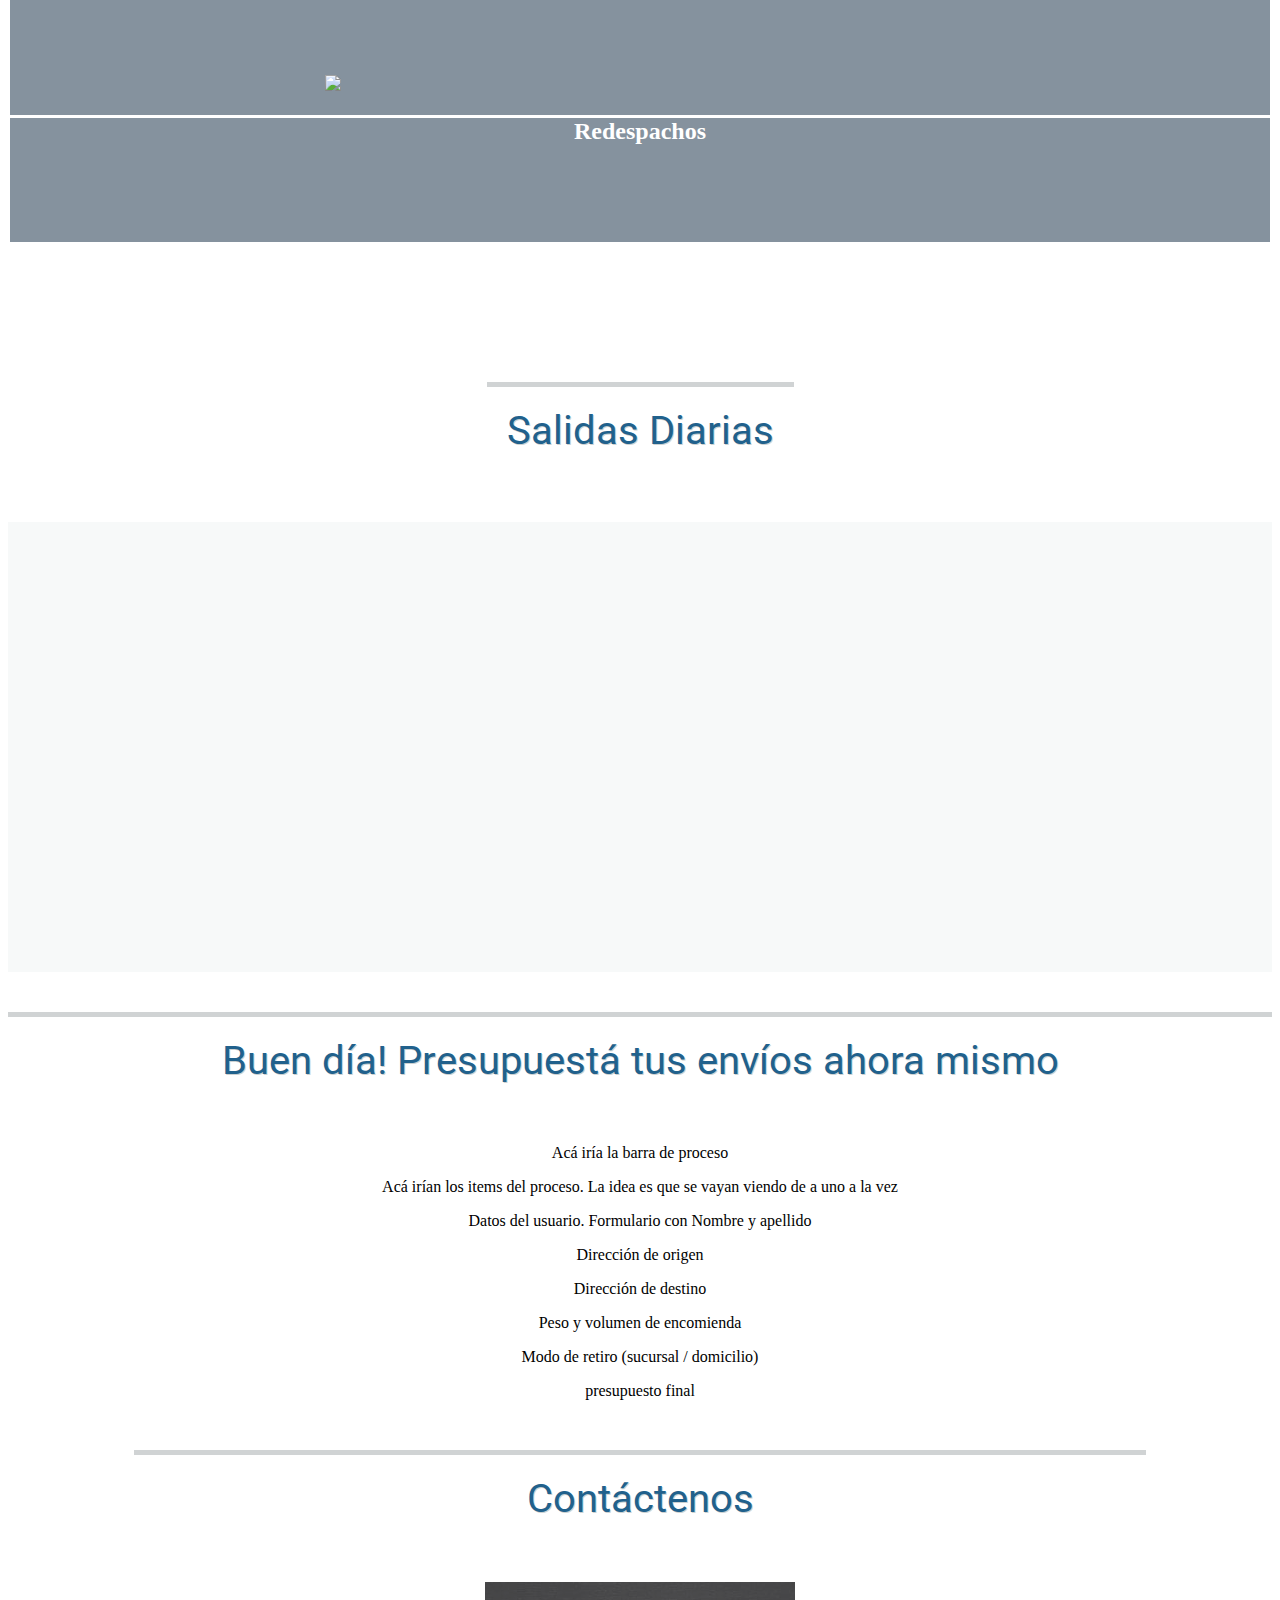
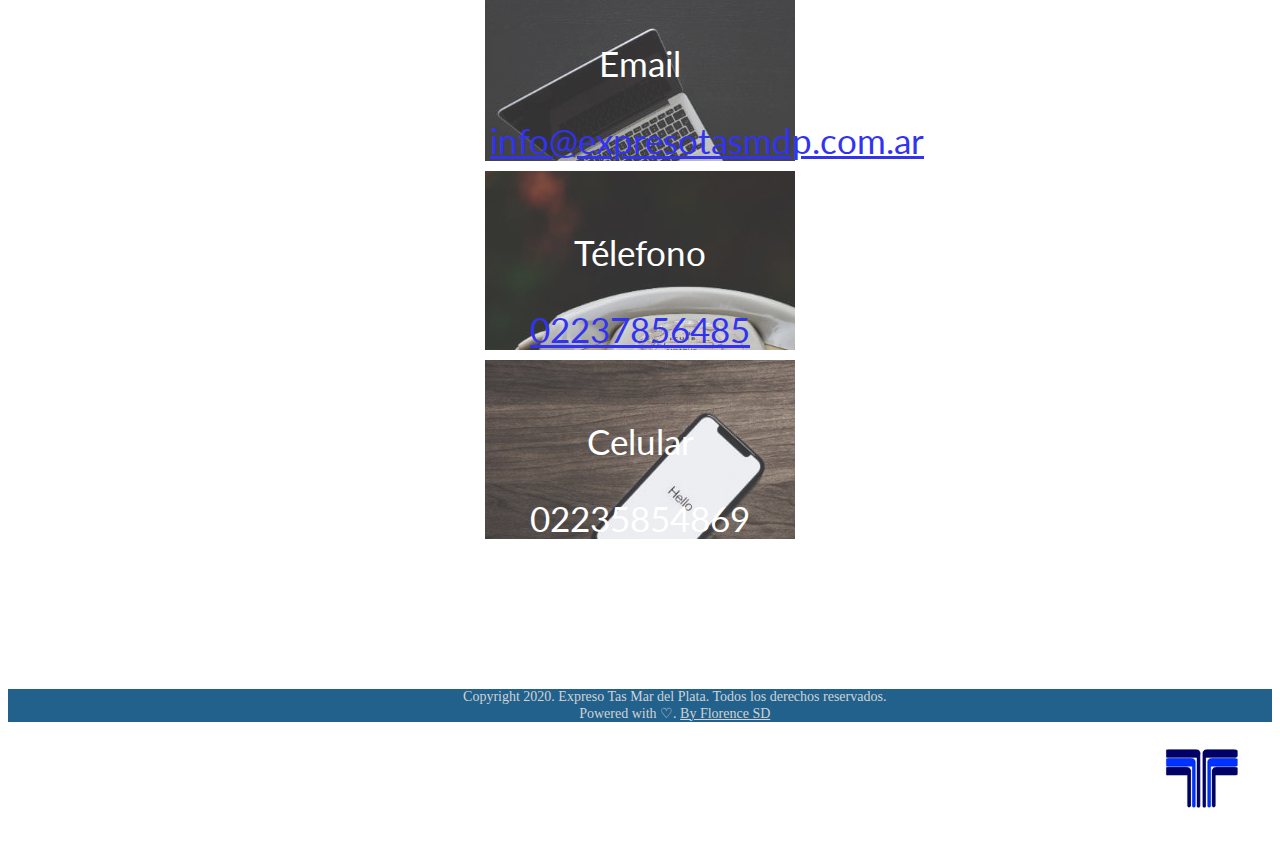
==== commit d6b82acb: "Add files via upload" ====
--- a/index.html
+++ b/index.html
@@ -1,307 +1,328 @@
-<!DOCTYPE html>
-<html lang="es">
-<head>
-  <meta charset="UTF-8">
-  <meta name="viewport" content="width=device-width, initial-scale=1, shrink-to-fit=no"><!-- Tag para que el responsive-->
-  <!-- titulos -->
-  <meta name="description" content="En Expreso TAS Mar del Plata realizamos traslados de mercadería a un gran número de localidades en todo el país. Hacemos entregas puerta a puerta y damos a nuestros clientes un trato personalizado y profesional. Hacemos carga y descarga de mercadería en tránsito. Nos caracterizamos por la experiencia y la puntualidad. Tenemos diez años de experiencia ofreciendo servicios a todo el público en Argentina.">
-  <meta name="keywords"
-   content="Expreso , TAS, Mar del Plata, MDP, Transporte de mercadería, Encomiendas, Mudanzas, Transporte seguro, Envios">
-  <title> Expreso TAS Mar del Plata. Transporte Ágil y Seguro </title>
-  <!-- titulos -->
-  <!--archivos mapa-->
-  <meta name='viewport' content='initial-scale=1,maximum-scale=1,user-scalable=no' />
-  <link href="https://fonts.googleapis.com/css?family=Open+Sans" rel="stylesheet">
-  <script src='https://api.tiles.mapbox.com/mapbox-gl-js/v1.11.0/mapbox-gl.js'></script>
-  <link href='https://api.tiles.mapbox.com/mapbox-gl-js/v1.11.0/mapbox-gl.css' rel='stylesheet' />
-  <!-- -->
-  <link rel="stylesheet" href="https://cdnjs.cloudflare.com/ajax/libs/animate.css/4.0.0/animate.min.css"/>
-  <link rel="stylesheet" href="https://stackpath.bootstrapcdn.com/bootstrap/4.5.0/css/bootstrap.min.css" integrity="sha384-9aIt2nRpC12Uk9gS9baDl411NQApFmC26EwAOH8WgZl5MYYxFfc+NcPb1dKGj7Sk" crossorigin="anonymous">
-  <link rel="canonical" href="https://getbootstrap.com/docs/4.5/examples/grid/">
-  
-  <!-- mi css-->
-  <link href="https://fonts.googleapis.com/css2?family=Roboto:ital,wght@1,700&display=swap" rel="stylesheet">
-  <link href="https://fonts.googleapis.com/css2?family=Lato:ital@1&display=swap" rel="stylesheet">  
-  <link rel="stylesheet" type="text/css" href="./css/index.css">
-  <link rel="shortcut icon" type="image/ico" href="./favicon.ico"/>
-
-
-</head>
-<body>
-  <div class="container-fluid">
-    
-    <div class="row">
-      <nav id="nav" class="navbar navbar-expand-md navbar-light fixed-top bg-light">
-        <div class="col-12 col-md-6 col-lg-6 logo">
-          <a class="navbar-brand" href="#"><img src="./img/logo2.jpg"></a>    
-        </div>
-        <div class="col-12 col-md-6 col-lg-6">
-          <ul class="navbar-nav" id="menu">
-            <li class="nav-item active" id="botonSal">
-              <a class="nav-link"  href="#salidas">Salidas Diarias</a>
-            </li>
-            <li class="nav-item active" id="botonDirec">
-              <a class="nav-link" href="#salidas">Dirección</a>
-            </li>
-            <li class="nav-item active">
-              <a class="nav-link" href="#presupuesto">Presupuesto</a>
-            </li>
-            <li class="nav-item active">
-              <a class="nav-link" href="#contacto">Contacto</a>
-            </li>
-          </ul>
-        </div>
-       </nav> 
-    </div>
-
-    <div class="row">
-      <div class="col-12 col-lg-12 camion" id="home">
-        <img src="./img/camion3.jpg">
-      </div>
-    </div>
-
-    <!-- Nosotros -->
-    <div class="parentNos">
-      <div class="childNos">
-        <div class="row">
-              <div class="col-12 col-lg-12 nosotros__titulo">
-                <p>Quienes Somos</p>
-              </div>
-        </div>
-        <div class="row">
-          <div class="col-12 col-lg-6 nosotros__texto">         
-            <p><Lorem> ipsum dolor sit amet, consectetur adipisicing elit, sed do eiusmod
-            tempor incididunt ut labore et dolore magna aliqua. Ut enim ad minim veniam,
-            quis nostrud exercitation ullamco laboris nisi ut aliquip ex ea commodo
-            consequat. Duis aute irure dolor in reprehenderit in voluptate velit esse
-            cillum dolore eu fugiat nulla pariatur. Excepteur sint occaecat cupidatat non
-            proident, sunt in culpa qui officia deserunt mollit anim id est laborum.</p>            
-          </div>
-          <div class="col-12 col-lg-6 nosotros__fotos">
-            <div id="demo" class="carousel slide" data-ride="carousel">
-                <ul class="carousel-indicators">
-                    <li data-target="#demo" data-slide-to="0" class="active"></li>
-                    <li data-target="#demo" data-slide-to="1"></li>
-                    <li data-target="#demo" data-slide-to="2"></li>
-                    <li data-target="#demo" data-slide-to="3"></li>
-                </ul>
-                <div class="carousel-inner">
-                      <div class="carousel-item active">
-                          <img class="nosotros__img" src="./img/nosotros.jpg">
-                      </div>
-                      <div class="carousel-item">
-                          <img class="nosotros__img" src="./img/nos2.jpg">
-                      </div>
-                      <div class="carousel-item">
-                          <img class="nosotros__img" src="./img/nos.jpg">
-                      </div>
-                      <div class="carousel-item">
-                          <img class="nosotros__img" src="./img/nos3.jpg">
-                      </div>
-               </div>
-
-                <a class="carousel-control-prev" href="#demo" data-slide="prev">
-                    <span class="carousel-control-prev-icon"></span>
-                </a>
-                <a class="carousel-control-next" href="#demo" data-slide="next">
-                    <span class="carousel-control-next-icon"></span>
-                </a>
-            </div>
-          </div>
-        </div>
-      </div>
-    </div>
-    <!-- Nosotros -->
-    
-    <!-- Servicios -->
-    <div class="row ">
-      <div class="col-12 col-lg-12 servicios__titulo">
-        <p>Nuestros Servicios</p>
-      </div>
-    </div>
-
-    <div class="row servicios__items">
-      <div class="col-lg-6">
-        <div class="row">
-          <div class="col-6 col-lg-3 item1">
-            <img src="https://img.icons8.com/cotton/128/000000/hand-truck--v1.png"/>
-            <h3>Transporte de cargas especiales</h3>
-            
-          </div>
-          <div class="col-6 col-lg-3 item2">
-            <img src="https://img.icons8.com/cotton/128/000000/home--v3.png"/>
-            <h3>Distribución y retiros domiciliarios</h3>
-            
-          </div>
-          <div class="col-6 col-lg-3 item3">
-            <img src="https://img.icons8.com/cotton/128/000000/cardboard-box--v2.png"/>
-            <h3>Recepción, clasificación y almacenamiento de cargas</h3>
-            
-          </div>
-          <div class="col-6 col-lg-3 item4">
-            <img src="https://img.icons8.com/cotton/128/000000/no-cash--v2.png"/>
-            <h3>Cobranzas</h3>
-            
-          </div>
-        </div>
-      </div>
-        
-      <div class="col-lg-6">
-        <div class="row">
-          <div class="col-6 col-lg-3 item5">
-            <img src="https://img.icons8.com/cotton/128/000000/cash-receipt.png"/>
-            <h3>Gestion de contra reembolso</h3>
-            
-          </div>
-          <div class="col-6 col-lg-3 item6">
-            <img src="https://img.icons8.com/cotton/124/000000/hand-box.png"/>
-            <h3>Mudanzas</h3>
-            
-          </div>
-          <div class="col-6 col-lg-3 item7">
-            <img src="https://img.icons8.com/cotton/128/000000/delivered-box.png"/>
-            <h3>Trámites en general</h3>
-            
-          </div>
-          <div class="col-6 col-lg-3 item8">
-            <img src="https://img.icons8.com/flat_round/128/000000/synchronize.png"/>
-            <h3>Redespachos</h3>
-          </div>  
-        </div>  
-      </div> 
-    </div><!--Cierra los items-->
-    <!-- Servicios -->
-
-    
-    <!-- Salidas -->
-    <div class="row" id="salidas">
-      <div class="col-12 col-lg-12 salidas">
-        <p>Salidas Diarias</p>
-      </div>
-    </div>
-    <div class="row">
-      <div class="parentMapa">
-        <div class="childMapa">
-          <div class="row">
-            <div class="col-12 col-lg-12"> 
-              <div id='map'></div>
-            </div>      
-          </div>
-        </div>
-      </div>
-    </div>
-    <!-- Salidas -->
-
-
-    <!--Js presupuestos -->
-    
-      <div class="row" id="presupuesto">
-          <div class="col-12 col-lg-12 presupuesto__titulo">
-            <p>Realice su propuesto ahora mismo</p>
-          </div>
-      </div>
-      <div class="row">
-        <div class="col-12 col-lg-12 presupuesto__subtitulo">
-          <div><p>Acá iría la barra de proceso</p></div>
-            <div class="row">
-              <div class="col-12 col-lg-12" >
-                <div><p>Acá irían los items del proceso. La idea es que se vayan viendo de a uno a la vez</p></div>
-                <div><p>Datos del usuario. Formulario con Nombre y apellido</p></div>
-                <div><p>Dirección de origen</p></div>
-                <div><p>Dirección de destino</p></div>
-                <div><p>Peso y volumen de encomienda</p></div>
-                <div><p>Modo de retiro (sucursal / domicilio)</p></div>
-                <div><p>presupuesto final</p></div>
-              </div>
-            </div>
-        </div>
-    </div>
-
-
-     <!-- Contactos -->
-    <div id="contacto"></div>
-   
-    <div class="parentCon">
-      <div class="childCon">
-        <div class="row">
-          <div class="col-12 col-lg-12 contacto__titulo">
-            <p>Contáctenos</p>
-          </div>
-        </div>
-
-    
-        <div class="row">
-          <div class="col-12 col-lg-4 contacto__items">
-            <div class="card mail">
-              <div class="card-body">
-                <p class="card-text">Email</p>
-                <a href="mailto:info@expresotasmdp.com.ar" class="btn btn-primary">info@expresotasmdp.com.ar</a>
-              </div>
-            </div>
-          </div>
-          <div class="col-12  col-lg-4 contacto__items">
-            <div class="card tel">
-              <div class="card-body">
-                <p class="card-text">Télefono</p>
-                <a href="tel:+54902237856485" class="btn btn-primary">02237856485</a>
-              </div>
-            </div>
-          </div>
-          <div class="col-12  col-lg-4 contacto__items">
-            <div class="card cel">
-              <div class="card-body">
-                <p class="card-text">Celular</p>
-                <a ref="tel:+54902235854869"class="btn btn-primary">02235854869</a>
-              </div>
-            </div>
-          </div>
-        </div>
-      </div>
-    </div>
-          
-    <!-- Contactos -->
-
-    <!-- footer-->
-
-    <div class="row footer">
-      <div class="col-12 col-lg-12">
-          <!--<div class="row">
-            <div class="col-12 col-lg-12 footer__home">
-              <a href="#home"><img src="https://img.icons8.com/material-two-tone/48/000000/real-estate.png"/></a>
-            </div> 
-          </div>-->
-          <div class="row">
-            <div class="col-6 col-lg-6 footer__logo">
-              <img src="./img/logo1.jpg">  
-            </div>
-            <div class="col-6 col-lg-6 footer__info">
-              <p>Horarios de Atención <br>Lunes a Viernes: 8 a 18hs<br>Sábados y Feriados: 8 a 12hs</p> 
-            </div>            
-           </div>                  
-                 
-          <div class="row">
-            <div class="col-12 col-lg-12 footer__autor">
-              <p>Copyright 2020. Expreso Tas Mar del Plata. Todos los derechos reservados. <br>Powered with ♡. <a href="">By Florence SD</a></p>
-            </div>
-          </div>
-      </div>
-    </div>
-  
-    <div class="row" id="wsp">
-      <div class="col-12 col-lg-12">
-        <img class="animate__animated animate__pulse" id="animacion" src="img/wsp.jpg">
-        <div class="wsp"><a href="https://wa.me/5492235230684" target="_blank">Contáctanos por whatsapp</a></div>
-      </div>
-    </div>
-    
-    
-  </div><!--Cierra el container fluid-->
-
-
-  <script src="./js/mapa.js"></script>
-  <script src="https://code.jquery.com/jquery-3.5.1.slim.min.js" integrity="sha384-DfXdz2htPH0lsSSs5nCTpuj/zy4C+OGpamoFVy38MVBnE+IbbVYUew+OrCXaRkfj" crossorigin="anonymous"></script>
-  <script src="https://cdn.jsdelivr.net/npm/popper.js@1.16.0/dist/umd/popper.min.js" integrity="sha384-Q6E9RHvbIyZFJoft+2mJbHaEWldlvI9IOYy5n3zV9zzTtmI3UksdQRVvoxMfooAo" crossorigin="anonymous"></script>
-  <script src="https://stackpath.bootstrapcdn.com/bootstrap/4.5.0/js/bootstrap.min.js" integrity="sha384-OgVRvuATP1z7JjHLkuOU7Xw704+h835Lr+6QL9UvYjZE3Ipu6Tp75j7Bh/kR0JKI" crossorigin="anonymous"></script>
-
-</body>
+<!DOCTYPE html>
+<html lang="es">
+<head>
+  <meta charset="UTF-8">
+  <meta name="viewport" content="width=device-width, initial-scale=1, shrink-to-fit=no"><!-- Tag para que el responsive-->
+  <!-- titulos -->
+  <meta name="description" content="En Expreso TAS Mar del Plata realizamos traslados de mercadería a un gran número de localidades en todo el país. Hacemos entregas puerta a puerta y damos a nuestros clientes un trato personalizado y profesional. Hacemos carga y descarga de mercadería en tránsito. Nos caracterizamos por la experiencia y la puntualidad. Tenemos diez años de experiencia ofreciendo servicios a todo el público en Argentina.">
+  <meta name="keywords"
+   content="Expreso , TAS, Mar del Plata, MDP, Transporte de mercadería, Encomiendas, Mudanzas, Transporte seguro, Envios">
+  <title> Expreso TAS Mar del Plata. Transporte Ágil y Seguro </title>
+  <!-- titulos -->
+  <!--archivos mapa-->
+  <meta name='viewport' content='initial-scale=1,maximum-scale=1,user-scalable=no' />
+  <link href="https://fonts.googleapis.com/css?family=Open+Sans" rel="stylesheet">
+  <script src='https://api.tiles.mapbox.com/mapbox-gl-js/v1.11.0/mapbox-gl.js'></script>
+  <link href='https://api.tiles.mapbox.com/mapbox-gl-js/v1.11.0/mapbox-gl.css' rel='stylesheet' />
+  <!-- -->
+  <link rel="stylesheet" href="https://cdnjs.cloudflare.com/ajax/libs/animate.css/4.0.0/animate.min.css"/>
+  <link rel="stylesheet" href="https://stackpath.bootstrapcdn.com/bootstrap/4.5.0/css/bootstrap.min.css" integrity="sha384-9aIt2nRpC12Uk9gS9baDl411NQApFmC26EwAOH8WgZl5MYYxFfc+NcPb1dKGj7Sk" crossorigin="anonymous">
+  <link rel="canonical" href="https://getbootstrap.com/docs/4.5/examples/grid/">
+  
+  <!-- mi css-->
+  <link href="https://fonts.googleapis.com/css2?family=Roboto:ital,wght@1,700&display=swap" rel="stylesheet">
+  <link href="https://fonts.googleapis.com/css2?family=Lato:ital@1&display=swap" rel="stylesheet">  
+  <link rel="stylesheet" type="text/css" href="./css/index.css">
+  <link rel="shortcut icon" type="image/ico" href="./favicon.ico"/>
+
+
+</head>
+<body>
+  <div class="container-fluid">
+    
+    <div class="row">
+      <nav id="nav" class="navbar navbar-expand-md navbar-light fixed-top bg-light">
+        <div class="col-12 col-md-6 col-lg-6 logo">
+          <a class="navbar-brand" href="#"><img src="./img/logo2.jpg"></a>    
+        </div>
+        <div class="col-12 col-md-6 col-lg-6">
+          <ul class="navbar-nav" id="menu">
+            <li class="nav-item active" id="botonSal">
+              <a class="nav-link"  href="#salidas">Salidas Diarias</a>
+            </li>
+            <li class="nav-item active" id="botonDirec">
+              <a class="nav-link" href="#salidas">Dirección</a>
+            </li>
+            <li class="nav-item active">
+              <a class="nav-link" href="#presupuesto">Presupuesto</a>
+            </li>
+            <li class="nav-item active">
+              <a class="nav-link" href="#contacto">Contacto</a>
+            </li>
+          </ul>
+        </div>
+       </nav> 
+    </div>
+
+    <div class="row">
+      <div class="col-12 col-lg-12 camion" id="home">
+        <img src="./img/camion3.jpg">
+      </div>
+    </div>
+
+    <!-- Nosotros -->
+    <div class="parentNos">
+      <div class="childNos">
+        <div class="row">
+              <div class="col-12 col-lg-12 nosotros__titulo">
+                <p>Quienes Somos</p>
+              </div>
+        </div>
+        <div class="row">
+          <div class="col-12 col-lg-6 nosotros__texto">         
+            <p><Lorem> ipsum dolor sit amet, consectetur adipisicing elit, sed do eiusmod
+            tempor incididunt ut labore et dolore magna aliqua. Ut enim ad minim veniam,
+            quis nostrud exercitation ullamco laboris nisi ut aliquip ex ea commodo
+            consequat. Duis aute irure dolor in reprehenderit in voluptate velit esse
+            cillum dolore eu fugiat nulla pariatur. Excepteur sint occaecat cupidatat non
+            proident, sunt in culpa qui officia deserunt mollit anim id est laborum.</p>            
+          </div>
+          <div class="col-12 col-lg-6 nosotros__fotos">
+            <div id="demo" class="carousel slide" data-ride="carousel">
+                <ul class="carousel-indicators">
+                    <li data-target="#demo" data-slide-to="0" class="active"></li>
+                    <li data-target="#demo" data-slide-to="1"></li>
+                    <li data-target="#demo" data-slide-to="2"></li>
+                    <li data-target="#demo" data-slide-to="3"></li>
+                </ul>
+                <div class="carousel-inner">
+                      <div class="carousel-item active">
+                          <img class="nosotros__img" src="./img/nosotros.jpg">
+                      </div>
+                      <div class="carousel-item">
+                          <img class="nosotros__img" src="./img/nos2.jpg">
+                      </div>
+                      <div class="carousel-item">
+                          <img class="nosotros__img" src="./img/nos.jpg">
+                      </div>
+                      <div class="carousel-item">
+                          <img class="nosotros__img" src="./img/nos3.jpg">
+                      </div>
+               </div>
+
+                <a class="carousel-control-prev" href="#demo" data-slide="prev">
+                    <span class="carousel-control-prev-icon"></span>
+                </a>
+                <a class="carousel-control-next" href="#demo" data-slide="next">
+                    <span class="carousel-control-next-icon"></span>
+                </a>
+            </div>
+          </div>
+        </div>
+      </div>
+    </div>
+    <!-- Nosotros -->
+    
+    <!-- Servicios -->
+    <div class="row ">
+      <div class="col-12 col-lg-12 servicios__titulo">
+        <p>Nuestros Servicios</p>
+      </div>
+    </div>
+
+    <div class="row servicios__items">
+      <div class="col-lg-6">
+        <div class="row">
+          <div class="col-6 col-lg-3 item1">
+            <img src="https://img.icons8.com/cotton/128/000000/hand-truck--v1.png"/>
+            <h3>Transporte de cargas especiales</h3>
+            
+          </div>
+          <div class="col-6 col-lg-3 item2">
+            <img src="https://img.icons8.com/cotton/128/000000/home--v3.png"/>
+            <h3>Distribución y retiros domiciliarios</h3>
+            
+          </div>
+          <div class="col-6 col-lg-3 item3">
+            <img src="https://img.icons8.com/cotton/128/000000/cardboard-box--v2.png"/>
+            <h3>Recepción, clasificación y almacenamiento de cargas</h3>
+            
+          </div>
+          <div class="col-6 col-lg-3 item4">
+            <img src="https://img.icons8.com/cotton/128/000000/no-cash--v2.png"/>
+            <h3>Cobranzas</h3>
+            
+          </div>
+        </div>
+      </div>
+        
+      <div class="col-lg-6">
+        <div class="row">
+          <div class="col-6 col-lg-3 item5">
+            <img src="https://img.icons8.com/cotton/128/000000/cash-receipt.png"/>
+            <h3>Gestion de contra reembolso</h3>
+            
+          </div>
+          <div class="col-6 col-lg-3 item6">
+            <img src="https://img.icons8.com/cotton/124/000000/hand-box.png"/>
+            <h3>Mudanzas</h3>
+            
+          </div>
+          <div class="col-6 col-lg-3 item7">
+            <img src="https://img.icons8.com/cotton/128/000000/delivered-box.png"/>
+            <h3>Trámites en general</h3>
+            
+          </div>
+          <div class="col-6 col-lg-3 item8">
+            <img src="https://img.icons8.com/flat_round/128/000000/synchronize.png"/>
+            <h3>Redespachos</h3>
+          </div>  
+        </div>  
+      </div> 
+    </div><!--Cierra los items-->
+    <!-- Servicios -->
+
+    
+    <!-- Salidas -->
+    <div class="row" id="salidas">
+      <div class="col-12 col-lg-12 salidas">
+        <p>Salidas Diarias</p>
+      </div>
+    </div>
+    <div class="row">
+      <div class="parentMapa">
+        <div class="childMapa">
+          <div class="row">
+            <div class="col-12 col-lg-12"> 
+              <div id='map'></div>
+            </div>      
+          </div>
+        </div>
+      </div>
+    </div>
+    <!-- Salidas -->
+
+
+    <!--Js presupuestos -->
+    
+      <div class="row" id="presupuesto">
+          <div class="col-12 col-lg-12 presupuesto__titulo">
+            <div class="presupuesto__titulo">
+              <p id="titlePresupuesto"></p>
+              
+            </div>
+          </div>
+      </div>
+      <div class="row">
+        <div class="col-12 col-lg-12 presupuesto__subtitulo">
+          <div><p>Acá iría la barra de proceso</p></div>
+            <div class="row">
+              <div class="col-12 col-lg-12" >
+                <div><p>Acá irían los items del proceso. La idea es que se vayan viendo de a uno a la vez</p></div>
+                <div><p>Datos del usuario. Formulario con Nombre y apellido</p></div>
+                <div><p>Dirección de origen</p></div>
+                <div><p>Dirección de destino</p></div>
+                <div><p>Peso y volumen de encomienda</p></div>
+                <div><p>Modo de retiro (sucursal / domicilio)</p></div>
+                <div><p>presupuesto final</p></div>
+              </div>
+            </div>
+        </div>
+    </div>
+    <script>
+     let date = new Date();
+        let currentHour = date.getHours();
+        let titleContainer = document.getElementById('titlePresupuesto');
+        let hours = [
+            [6, 12, 'Buen día! Presupuestá tus envíos ahora mismo'],
+            [12, 19, 'Buenas tardes! Presupuestá tus envíos ahora mismo'],
+            [20, 24, 'Buenas noches! Presupuestá tus envíos ahora mismo'],
+            
+        ];
+        let msg = 'Hola!';
+        hours.forEach(hour => {
+            if(currentHour >= hour[0] && currentHour < hour[1]) {
+                msg = hour[2];
+            }            
+        })
+        titleContainer.textContent = msg;
+    </script>
+
+
+     <!-- Contactos -->
+    <div id="contacto"></div>
+   
+    <div class="parentCon">
+      <div class="childCon">
+        <div class="row">
+          <div class="col-12 col-lg-12 contacto__titulo">
+            <p>Contáctenos</p>
+          </div>
+        </div>
+
+    
+        <div class="row">
+          <div class="col-12 col-lg-4 contacto__items">
+            <div class="card mail">
+              <div class="card-body">
+                <p class="card-text">Email</p>
+                <a href="mailto:info@expresotasmdp.com.ar" class="btn btn-primary">info@expresotasmdp.com.ar</a>
+              </div>
+            </div>
+          </div>
+          <div class="col-12  col-lg-4 contacto__items">
+            <div class="card tel">
+              <div class="card-body">
+                <p class="card-text">Télefono</p>
+                <a href="tel:+54902237856485" class="btn btn-primary">02237856485</a>
+              </div>
+            </div>
+          </div>
+          <div class="col-12  col-lg-4 contacto__items">
+            <div class="card cel">
+              <div class="card-body">
+                <p class="card-text">Celular</p>
+                <a ref="tel:+54902235854869"class="btn btn-primary">02235854869</a>
+              </div>
+            </div>
+          </div>
+        </div>
+      </div>
+    </div>
+          
+    <!-- Contactos -->
+
+    <!-- footer-->
+
+    <div class="row footer">
+      <div class="col-12 col-lg-12">
+          <!--<div class="row">
+            <div class="col-12 col-lg-12 footer__home">
+              <a href="#home"><img src="https://img.icons8.com/material-two-tone/48/000000/real-estate.png"/></a>
+            </div> 
+          </div>-->
+          <div class="row">
+            <div class="col-6 col-lg-6 footer__logo">
+              <img src="./img/logo1.jpg">  
+            </div>
+            <div class="col-6 col-lg-6 footer__info">
+              <p>Horarios de Atención <br>Lunes a Viernes: 8 a 18hs<br>Sábados y Feriados: 8 a 12hs</p> 
+            </div>            
+           </div>                  
+                 
+          <div class="row">
+            <div class="col-12 col-lg-12 footer__autor">
+              <p>Copyright 2020. Expreso Tas Mar del Plata. Todos los derechos reservados. <br>Powered with ♡. <a href="">By Florence SD</a></p>
+            </div>
+          </div>
+      </div>
+    </div>
+  
+    <div class="row" id="wsp">
+      <div class="col-12 col-lg-12">
+        <img class="animate__animated animate__pulse" id="animacion" src="img/wsp.jpg">
+        <div class="wsp"><a href="https://wa.me/5492235230684" target="_blank">Contáctanos por whatsapp</a></div>
+      </div>
+    </div>
+    
+    
+  </div><!--Cierra el container fluid-->
+
+
+  <script src="./js/mapa.js"></script>
+  <script src="https://code.jquery.com/jquery-3.5.1.slim.min.js" integrity="sha384-DfXdz2htPH0lsSSs5nCTpuj/zy4C+OGpamoFVy38MVBnE+IbbVYUew+OrCXaRkfj" crossorigin="anonymous"></script>
+  <script src="https://cdn.jsdelivr.net/npm/popper.js@1.16.0/dist/umd/popper.min.js" integrity="sha384-Q6E9RHvbIyZFJoft+2mJbHaEWldlvI9IOYy5n3zV9zzTtmI3UksdQRVvoxMfooAo" crossorigin="anonymous"></script>
+  <script src="https://stackpath.bootstrapcdn.com/bootstrap/4.5.0/js/bootstrap.min.js" integrity="sha384-OgVRvuATP1z7JjHLkuOU7Xw704+h835Lr+6QL9UvYjZE3Ipu6Tp75j7Bh/kR0JKI" crossorigin="anonymous"></script>
+
+</body>
 </html>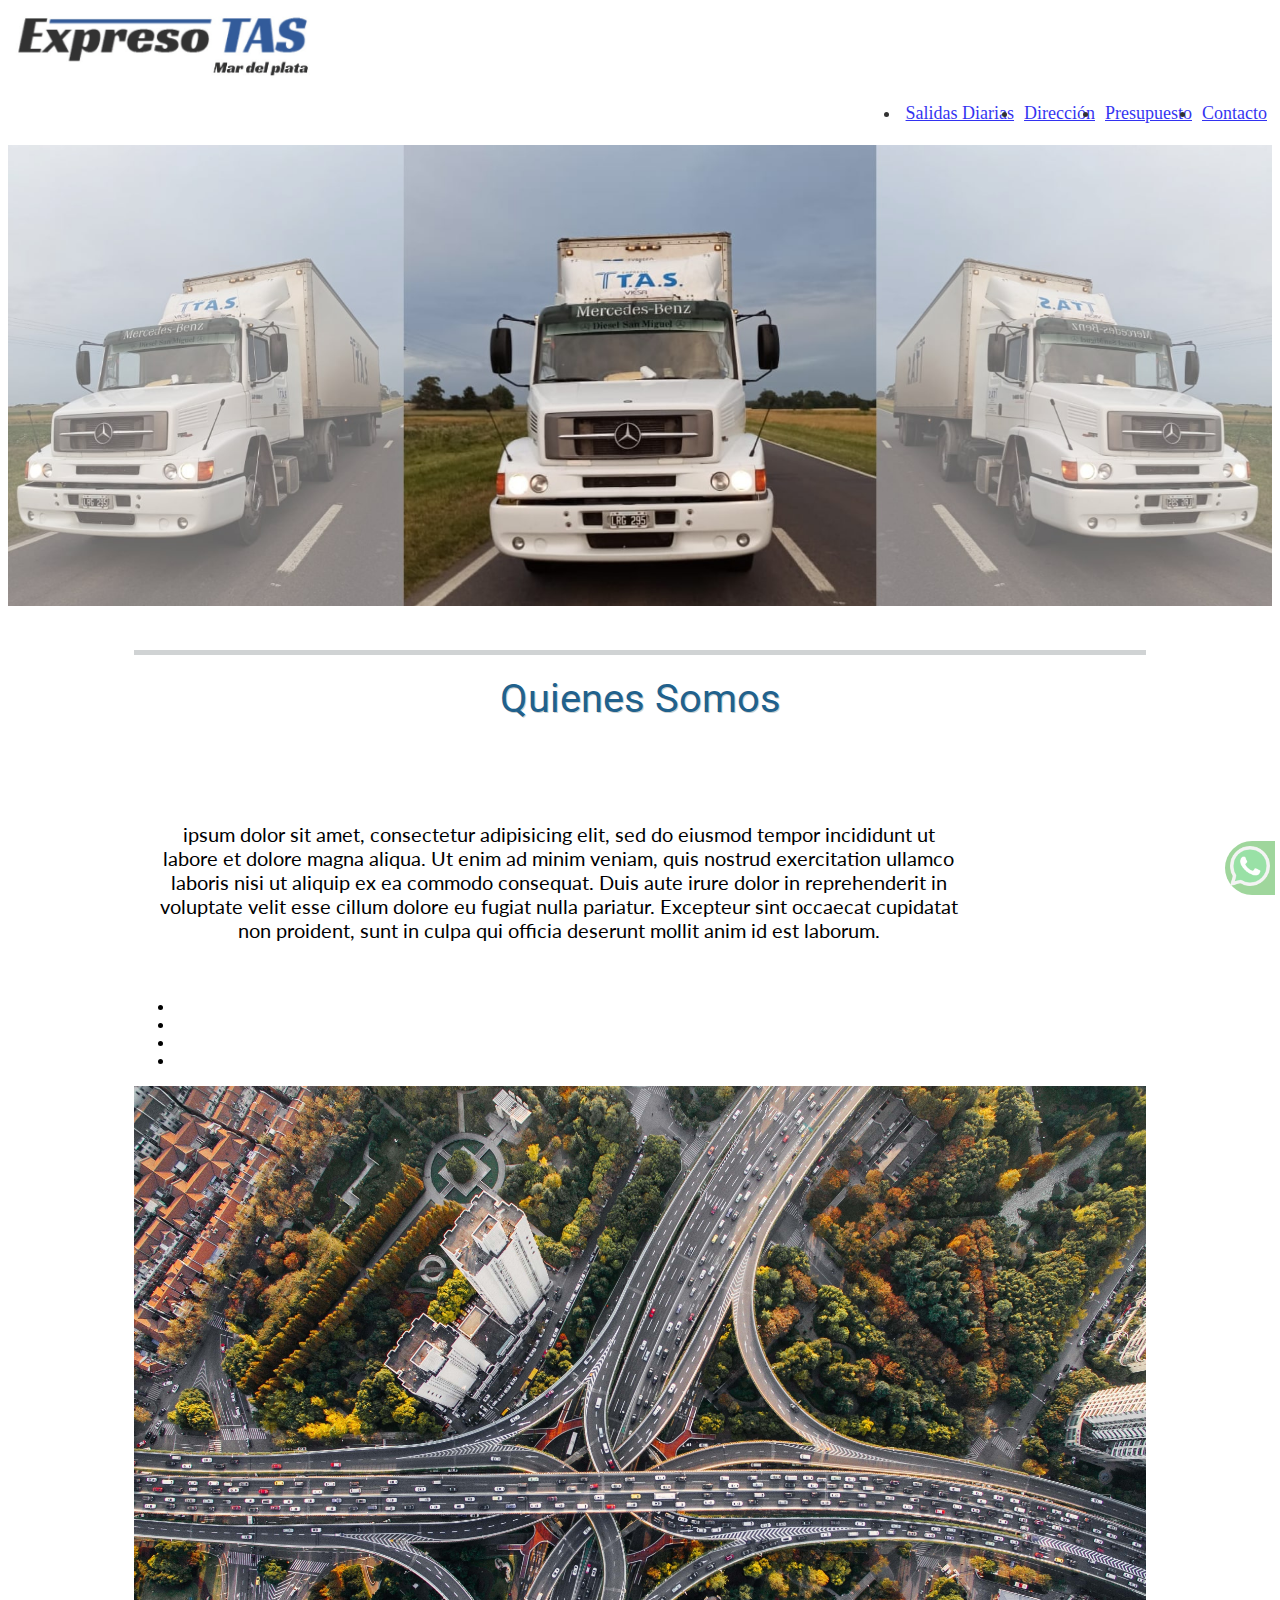
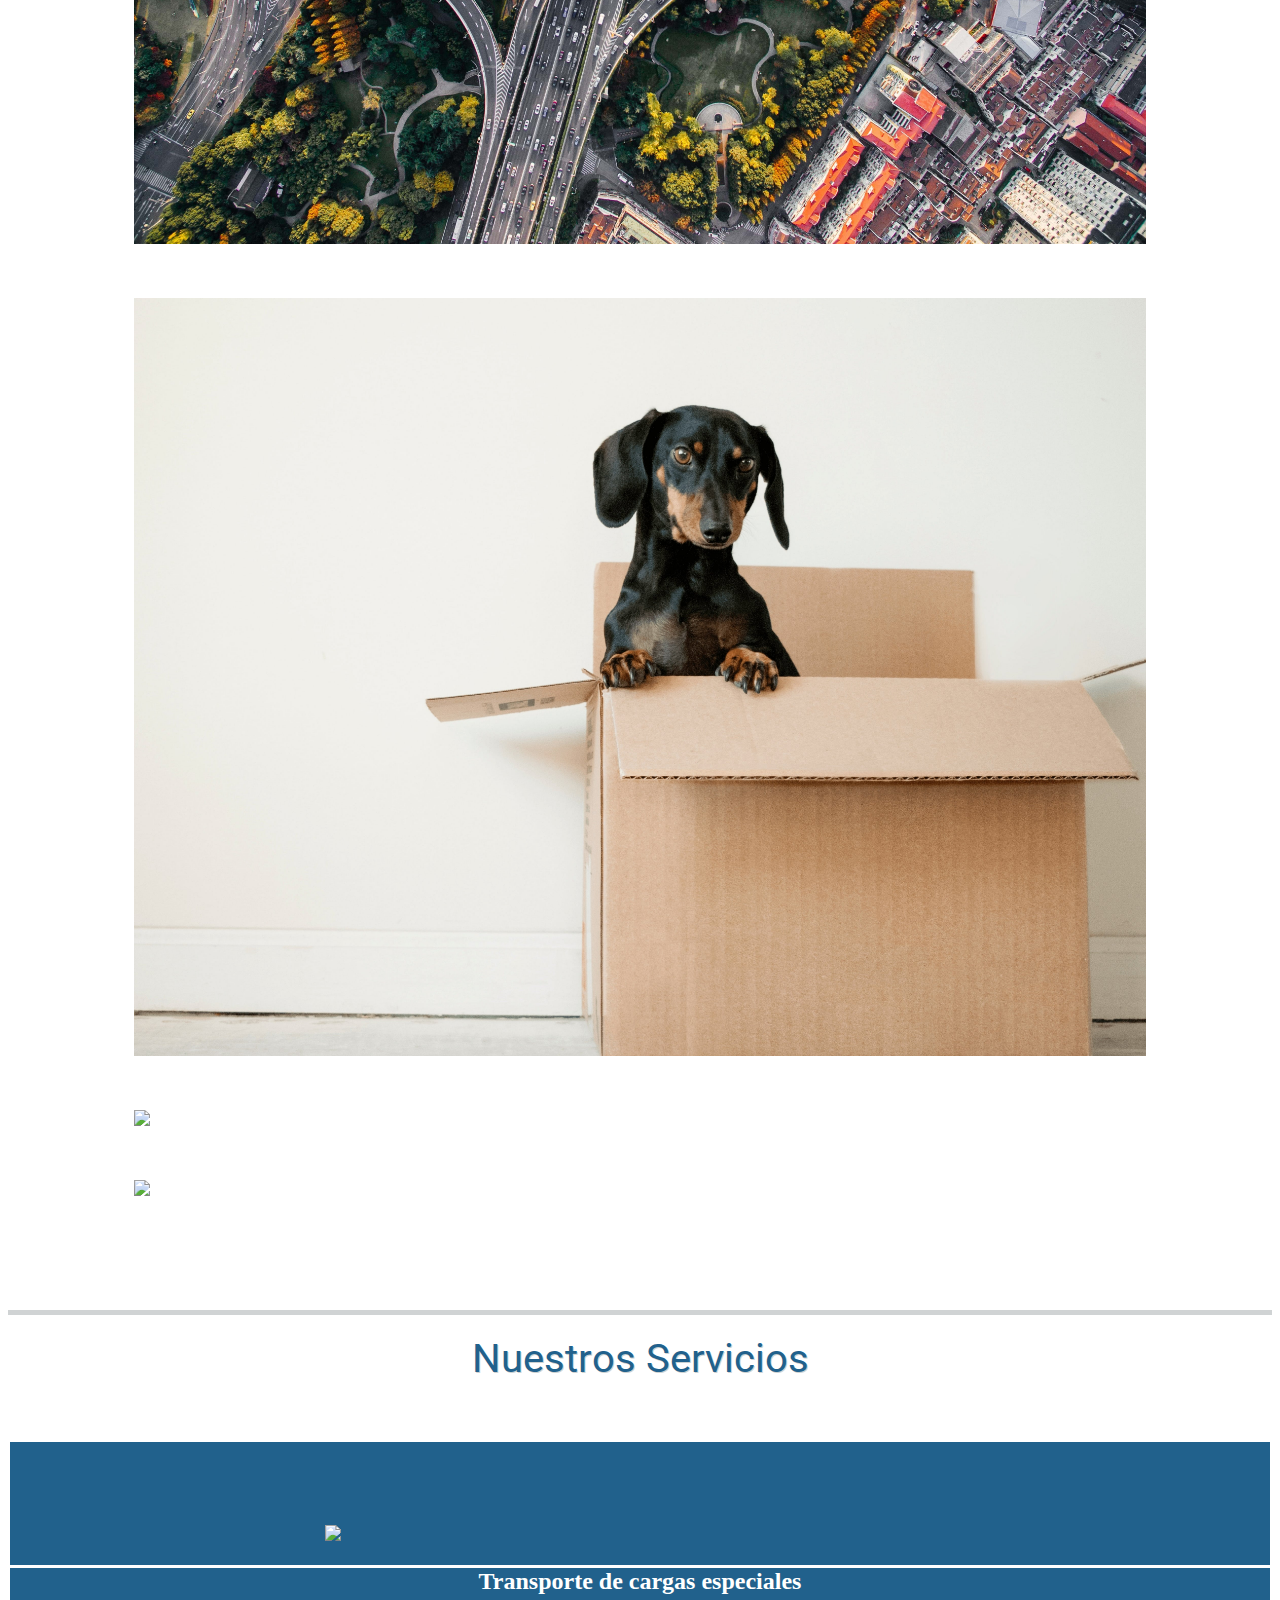
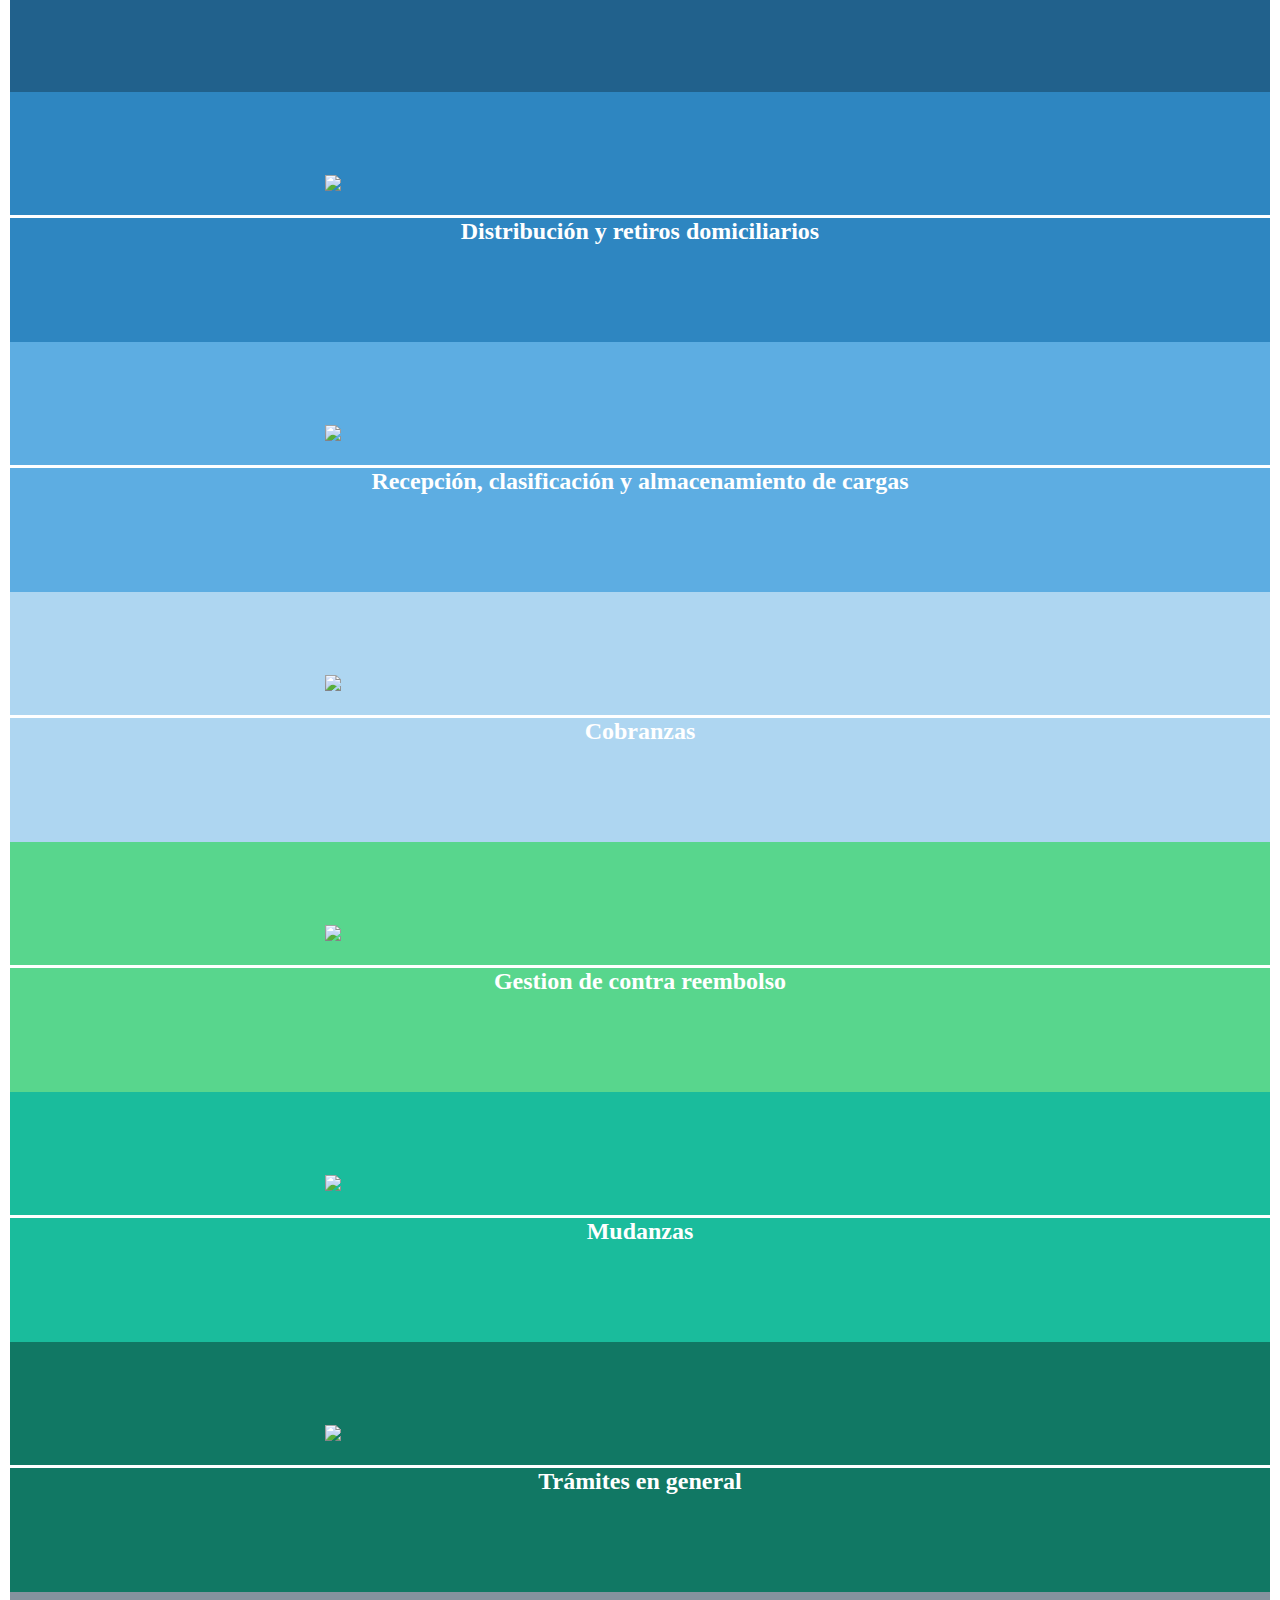
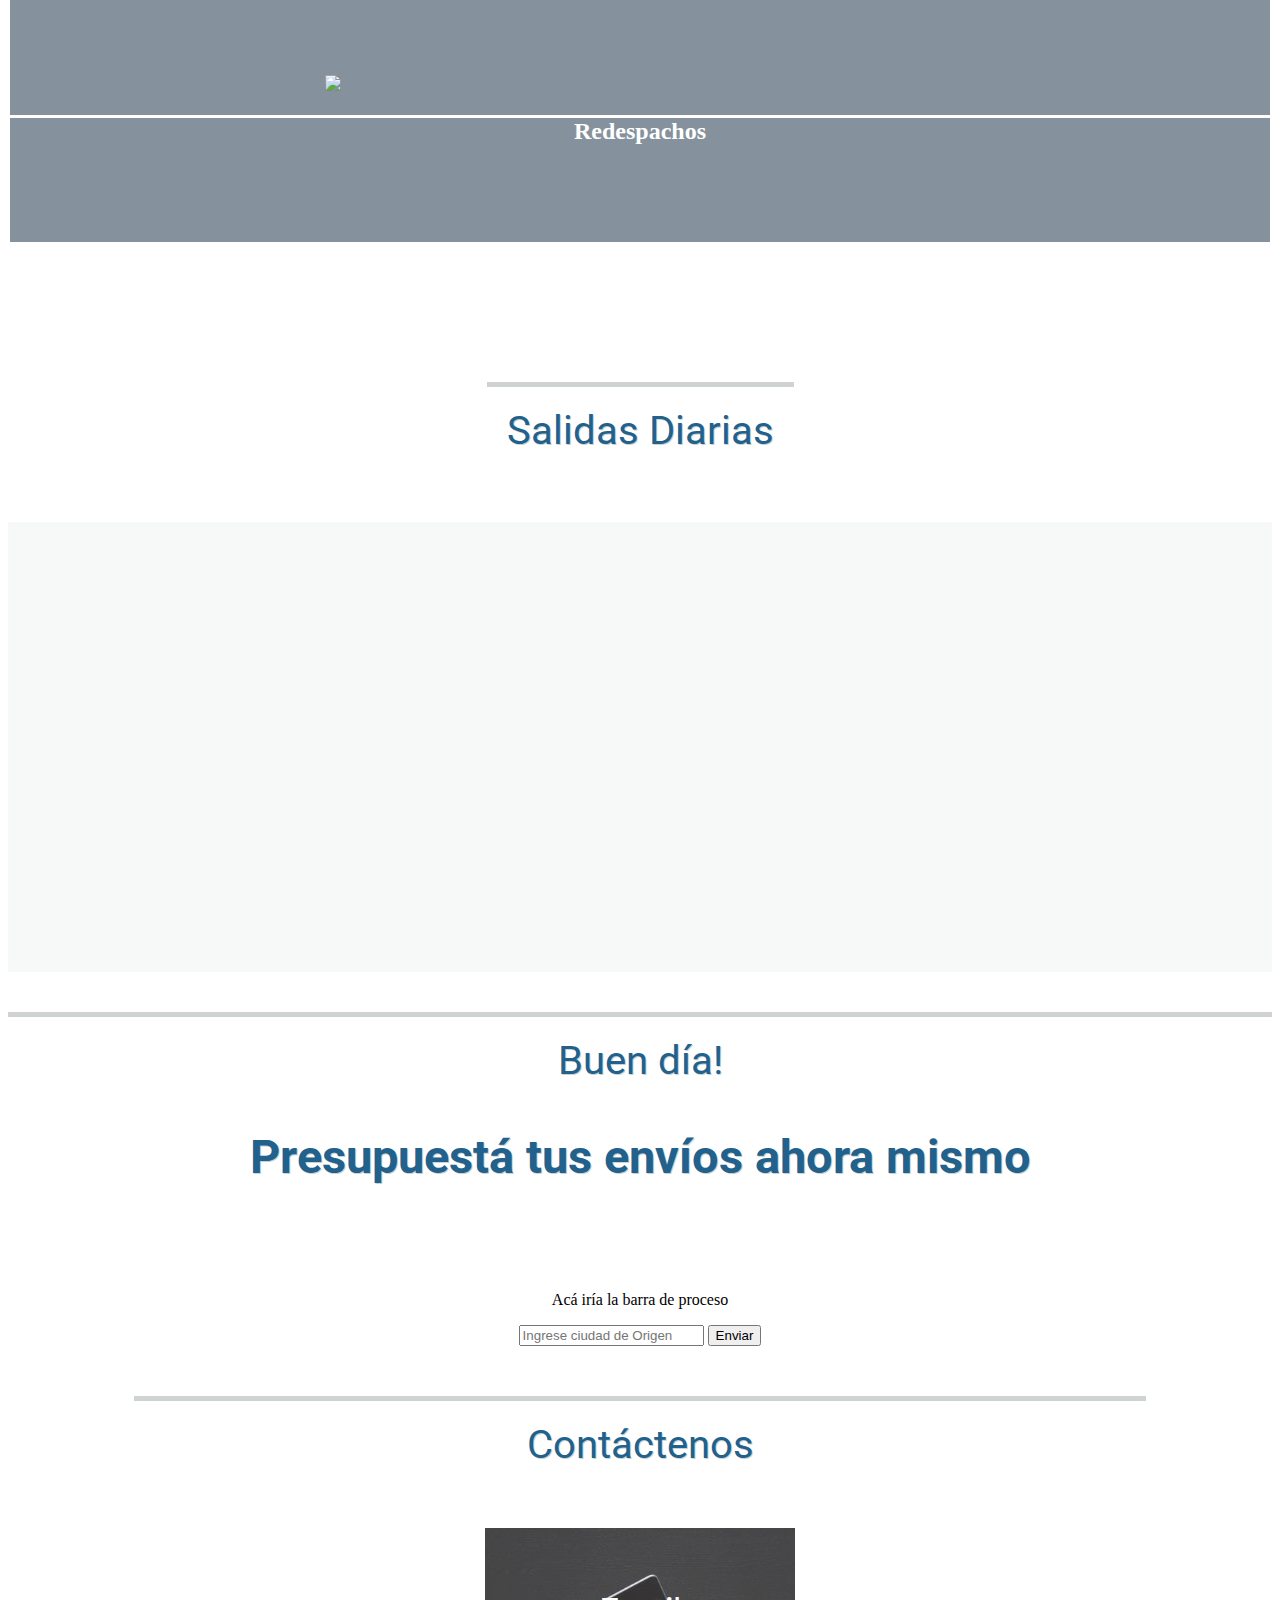
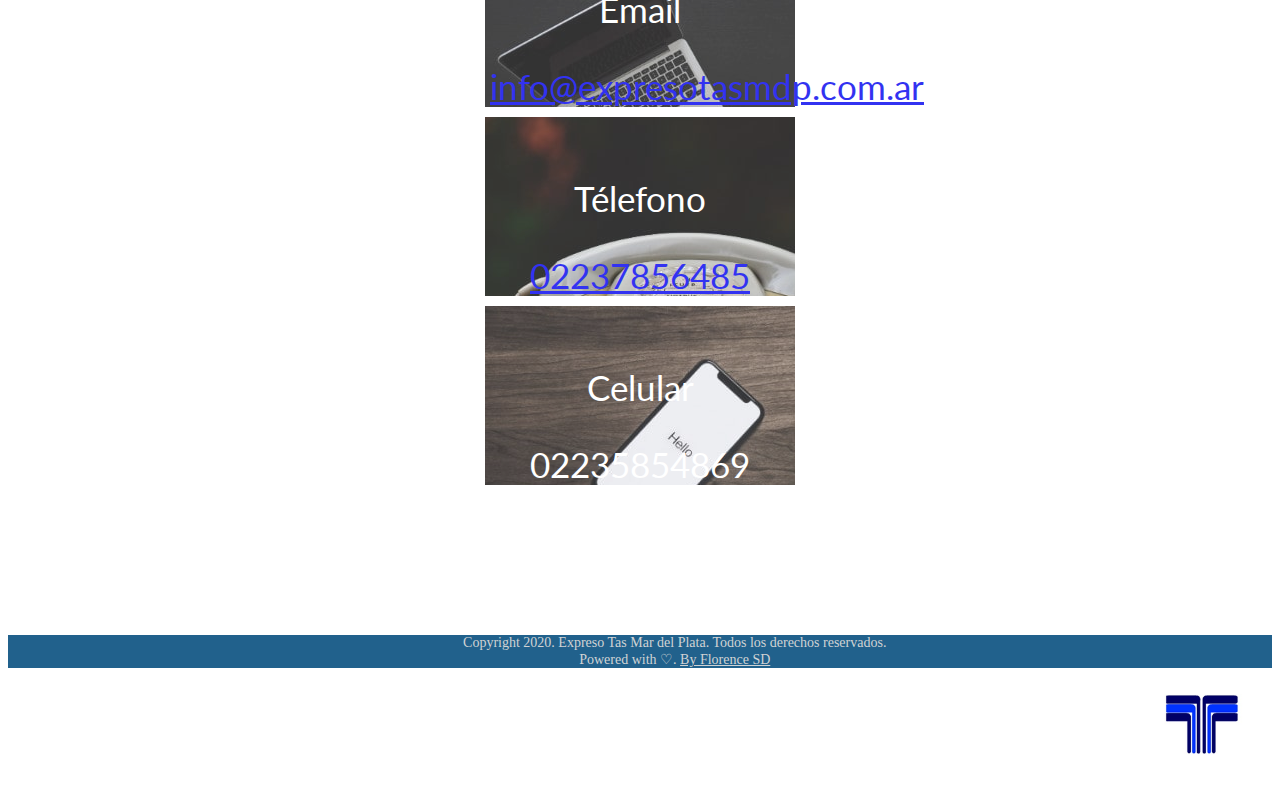
==== commit 3ac8a43c: "Add files via upload" ====
--- a/index.html
+++ b/index.html
@@ -208,25 +208,31 @@
           <div><p>Acá iría la barra de proceso</p></div>
             <div class="row">
               <div class="col-12 col-lg-12" >
-                <div><p>Acá irían los items del proceso. La idea es que se vayan viendo de a uno a la vez</p></div>
+                <div>
+                  <input type="text" name="name" placeholder="Ingrese ciudad de Origen" id="inputTextNameID">
+                  <button id="btnClick">Enviar</button>
+    
+                </div>
+                <!--<div><p>Acá irían los items del proceso. La idea es que se vayan viendo de a uno a la vez</p></div>
                 <div><p>Datos del usuario. Formulario con Nombre y apellido</p></div>
                 <div><p>Dirección de origen</p></div>
                 <div><p>Dirección de destino</p></div>
                 <div><p>Peso y volumen de encomienda</p></div>
                 <div><p>Modo de retiro (sucursal / domicilio)</p></div>
                 <div><p>presupuesto final</p></div>
-              </div>
+              </div>-->
             </div>
         </div>
     </div>
     <script>
-     let date = new Date();
+        //DOM
+        let date = new Date();
         let currentHour = date.getHours();
         let titleContainer = document.getElementById('titlePresupuesto');
         let hours = [
-            [6, 12, 'Buen día! Presupuestá tus envíos ahora mismo'],
-            [12, 19, 'Buenas tardes! Presupuestá tus envíos ahora mismo'],
-            [20, 24, 'Buenas noches! Presupuestá tus envíos ahora mismo'],
+            [6, 12, 'Buen día!</br><h3> Presupuestá tus envíos ahora mismo</h3>'],
+            [12, 19, 'Buenas tardes!</br><h3> Presupuestá tus envíos ahora mismo</h3>'],
+            [20, 24, 'Buenas noches!</br><h3> Presupuestá tus envíos ahora mismo</h3>'],
             
         ];
         let msg = 'Hola!';
@@ -235,7 +241,17 @@
                 msg = hour[2];
             }            
         })
-        titleContainer.textContent = msg;
+        titleContainer.innerHTML = msg; //innerHTML permite leer en js etiquetas del html
+
+        //eventos
+        let btnClick = document.getElementById('btnClick');
+        btnClick.addEventListener('click', function(){
+            alert('click');
+        });
+        let inputTextName = document.getElementById('inputTextNameID');
+        inputTextName.addEventListener('input', function() {
+            console.log('input');
+        });
     </script>
 
 
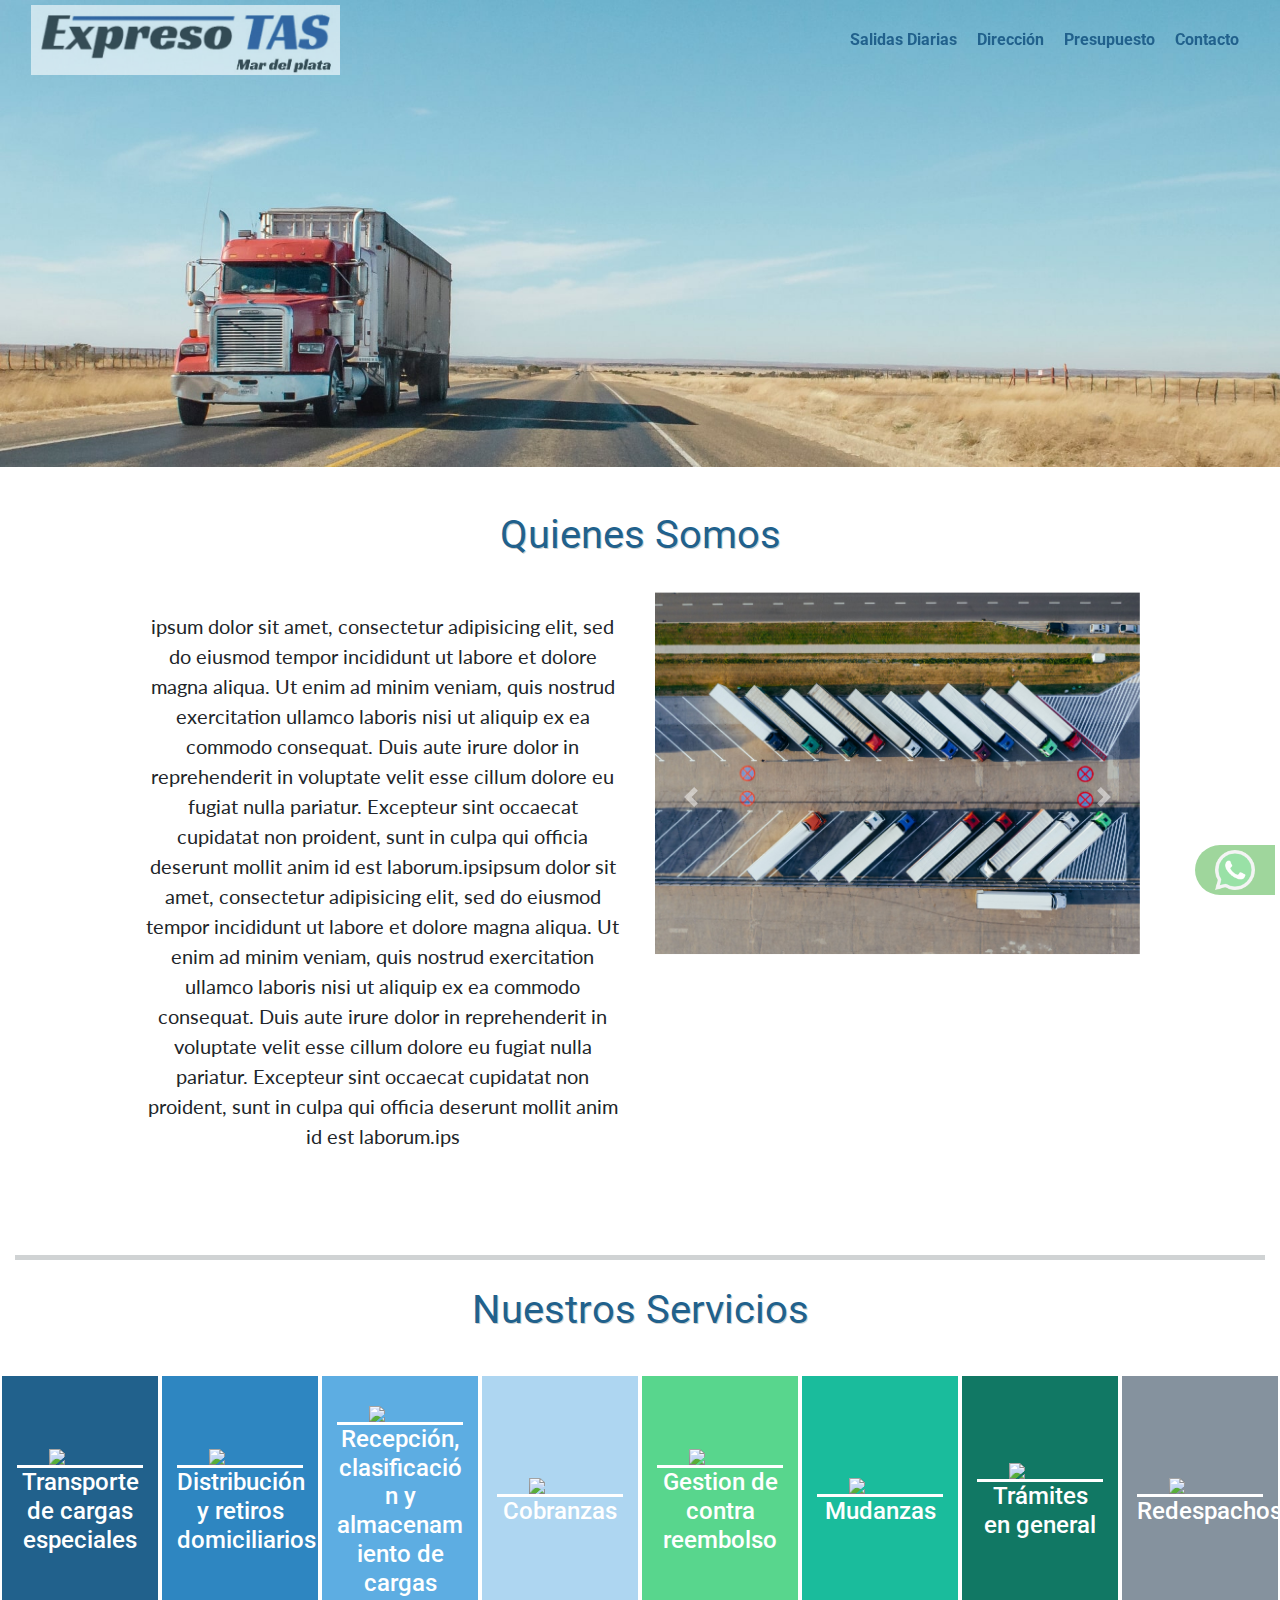
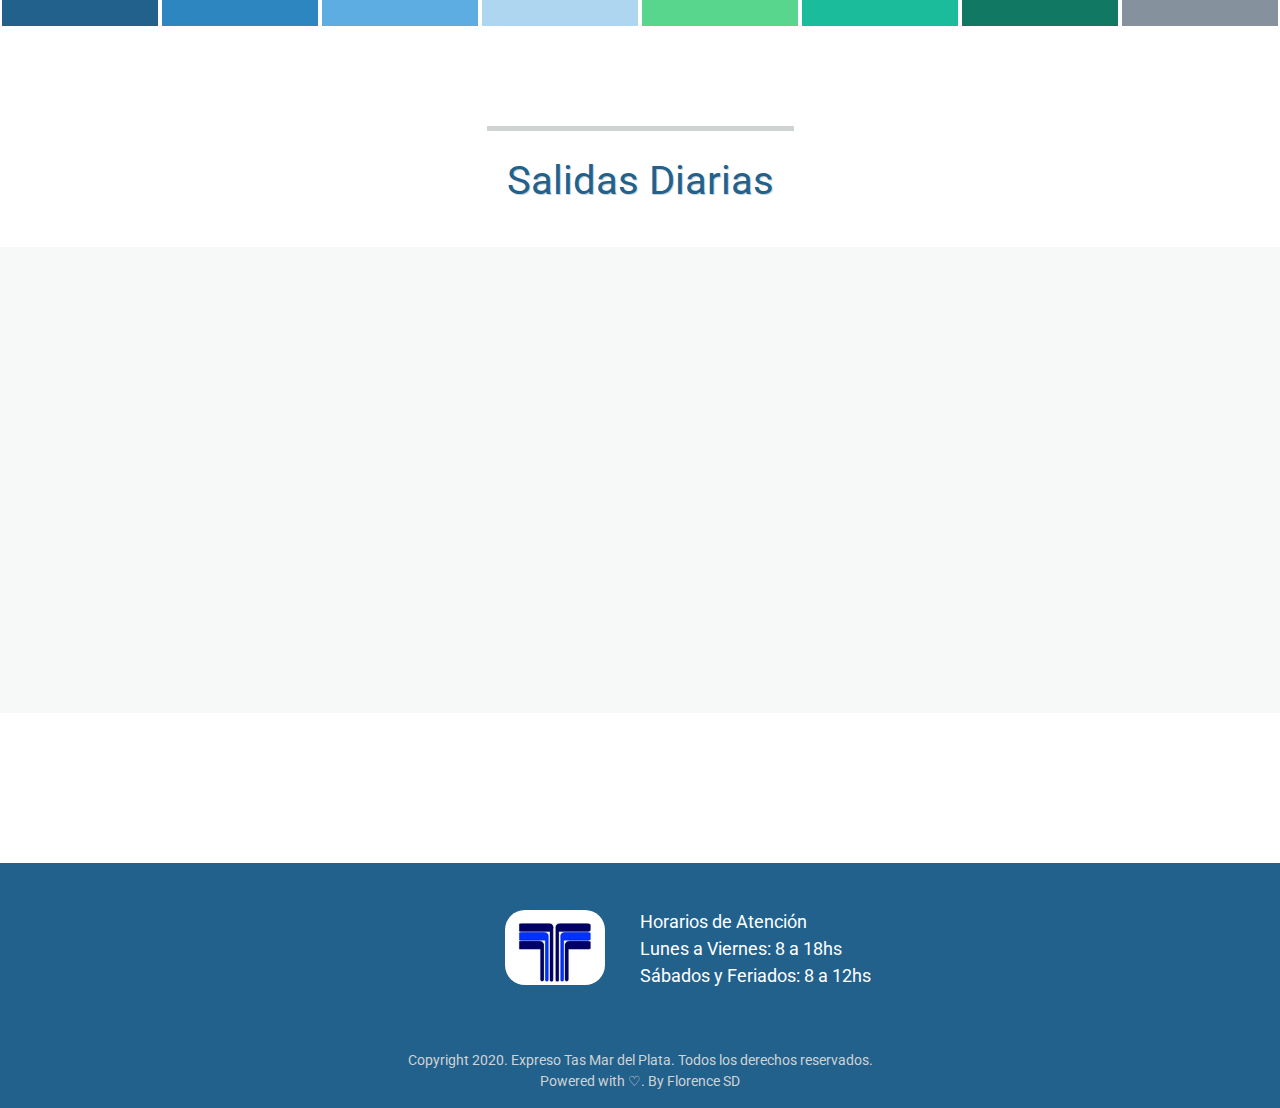
==== commit db5b72df: "Add files via upload" ====
--- a/index.html
+++ b/index.html
@@ -15,6 +15,12 @@
   <script src='https://api.tiles.mapbox.com/mapbox-gl-js/v1.11.0/mapbox-gl.js'></script>
   <link href='https://api.tiles.mapbox.com/mapbox-gl-js/v1.11.0/mapbox-gl.css' rel='stylesheet' />
   <!-- -->
+
+  <!-- Bootstrap core CSS -->
+  <link href="https://cdnjs.cloudflare.com/ajax/libs/twitter-bootstrap/4.5.0/css/bootstrap.min.css" rel="stylesheet">
+  <!-- Material Design Bootstrap -->
+  <link href="https://cdnjs.cloudflare.com/ajax/libs/mdbootstrap/4.19.1/css/mdb.min.css" rel="stylesheet">
+  <!-- -->
   <link rel="stylesheet" href="https://cdnjs.cloudflare.com/ajax/libs/animate.css/4.0.0/animate.min.css"/>
   <link rel="stylesheet" href="https://stackpath.bootstrapcdn.com/bootstrap/4.5.0/css/bootstrap.min.css" integrity="sha384-9aIt2nRpC12Uk9gS9baDl411NQApFmC26EwAOH8WgZl5MYYxFfc+NcPb1dKGj7Sk" crossorigin="anonymous">
   <link rel="canonical" href="https://getbootstrap.com/docs/4.5/examples/grid/">
@@ -31,23 +37,23 @@
   <div class="container-fluid">
     
     <div class="row">
-      <nav id="nav" class="navbar navbar-expand-md navbar-light fixed-top bg-light">
-        <div class="col-12 col-md-6 col-lg-6 logo">
-          <a class="navbar-brand" href="#"><img src="./img/logo2.jpg"></a>    
-        </div>
-        <div class="col-12 col-md-6 col-lg-6">
+      <nav class="navbar navbar-expand-md shadow-none fixed-top scrolling-navbar nav">
+        <div class="col-12 col-md-4 col-lg-6 logo">
+          <a class="navbar-brand" href="#"><img src="./img/logo2.svg"></a>    
+        </div>
+        <div class="col-12 col-md-8 col-lg-6">
           <ul class="navbar-nav" id="menu">
             <li class="nav-item active" id="botonSal">
-              <a class="nav-link"  href="#salidas">Salidas Diarias</a>
+              <a class="nav-link"  href="#salidas"><b>Salidas Diarias</b></a>
             </li>
             <li class="nav-item active" id="botonDirec">
-              <a class="nav-link" href="#salidas">Dirección</a>
+              <a class="nav-link" href="#salidas"><b>Dirección</b></a>
             </li>
             <li class="nav-item active">
-              <a class="nav-link" href="#presupuesto">Presupuesto</a>
+              <a class="nav-link" href="./views/budget.html"><b>Presupuesto</b></a>
             </li>
             <li class="nav-item active">
-              <a class="nav-link" href="#contacto">Contacto</a>
+              <a class="nav-link" href="./views/contact.html"><b>Contacto</b></a>
             </li>
           </ul>
         </div>
@@ -56,7 +62,7 @@
 
     <div class="row">
       <div class="col-12 col-lg-12 camion" id="home">
-        <img src="./img/camion3.jpg">
+        <img src="./img/camion1.jpg">
       </div>
     </div>
 
@@ -75,7 +81,12 @@
             quis nostrud exercitation ullamco laboris nisi ut aliquip ex ea commodo
             consequat. Duis aute irure dolor in reprehenderit in voluptate velit esse
             cillum dolore eu fugiat nulla pariatur. Excepteur sint occaecat cupidatat non
-            proident, sunt in culpa qui officia deserunt mollit anim id est laborum.</p>            
+            proident, sunt in culpa qui officia deserunt mollit anim id est laborum.ipsipsum dolor sit amet, consectetur adipisicing elit, sed do eiusmod
+            tempor incididunt ut labore et dolore magna aliqua. Ut enim ad minim veniam,
+            quis nostrud exercitation ullamco laboris nisi ut aliquip ex ea commodo
+            consequat. Duis aute irure dolor in reprehenderit in voluptate velit esse
+            cillum dolore eu fugiat nulla pariatur. Excepteur sint occaecat cupidatat non
+            proident, sunt in culpa qui officia deserunt mollit anim id est laborum.ips</Lorem></p>            
           </div>
           <div class="col-12 col-lg-6 nosotros__fotos">
             <div id="demo" class="carousel slide" data-ride="carousel">
@@ -87,16 +98,16 @@
                 </ul>
                 <div class="carousel-inner">
                       <div class="carousel-item active">
-                          <img class="nosotros__img" src="./img/nosotros.jpg">
+                          <img class="nosotros__img" src="./img/nos1.jpg">
                       </div>
                       <div class="carousel-item">
                           <img class="nosotros__img" src="./img/nos2.jpg">
                       </div>
                       <div class="carousel-item">
-                          <img class="nosotros__img" src="./img/nos.jpg">
+                          <img class="nosotros__img" src="./img/nos3.jpg">
                       </div>
                       <div class="carousel-item">
-                          <img class="nosotros__img" src="./img/nos3.jpg">
+                          <img class="nosotros__img" src="./img/nosotros.jpg">
                       </div>
                </div>
 
@@ -193,110 +204,7 @@
     <!-- Salidas -->
 
 
-    <!--Js presupuestos -->
-    
-      <div class="row" id="presupuesto">
-          <div class="col-12 col-lg-12 presupuesto__titulo">
-            <div class="presupuesto__titulo">
-              <p id="titlePresupuesto"></p>
-              
-            </div>
-          </div>
-      </div>
-      <div class="row">
-        <div class="col-12 col-lg-12 presupuesto__subtitulo">
-          <div><p>Acá iría la barra de proceso</p></div>
-            <div class="row">
-              <div class="col-12 col-lg-12" >
-                <div>
-                  <input type="text" name="name" placeholder="Ingrese ciudad de Origen" id="inputTextNameID">
-                  <button id="btnClick">Enviar</button>
-    
-                </div>
-                <!--<div><p>Acá irían los items del proceso. La idea es que se vayan viendo de a uno a la vez</p></div>
-                <div><p>Datos del usuario. Formulario con Nombre y apellido</p></div>
-                <div><p>Dirección de origen</p></div>
-                <div><p>Dirección de destino</p></div>
-                <div><p>Peso y volumen de encomienda</p></div>
-                <div><p>Modo de retiro (sucursal / domicilio)</p></div>
-                <div><p>presupuesto final</p></div>
-              </div>-->
-            </div>
-        </div>
-    </div>
-    <script>
-        //DOM
-        let date = new Date();
-        let currentHour = date.getHours();
-        let titleContainer = document.getElementById('titlePresupuesto');
-        let hours = [
-            [6, 12, 'Buen día!</br><h3> Presupuestá tus envíos ahora mismo</h3>'],
-            [12, 19, 'Buenas tardes!</br><h3> Presupuestá tus envíos ahora mismo</h3>'],
-            [20, 24, 'Buenas noches!</br><h3> Presupuestá tus envíos ahora mismo</h3>'],
-            
-        ];
-        let msg = 'Hola!';
-        hours.forEach(hour => {
-            if(currentHour >= hour[0] && currentHour < hour[1]) {
-                msg = hour[2];
-            }            
-        })
-        titleContainer.innerHTML = msg; //innerHTML permite leer en js etiquetas del html
-
-        //eventos
-        let btnClick = document.getElementById('btnClick');
-        btnClick.addEventListener('click', function(){
-            alert('click');
-        });
-        let inputTextName = document.getElementById('inputTextNameID');
-        inputTextName.addEventListener('input', function() {
-            console.log('input');
-        });
-    </script>
-
-
-     <!-- Contactos -->
-    <div id="contacto"></div>
-   
-    <div class="parentCon">
-      <div class="childCon">
-        <div class="row">
-          <div class="col-12 col-lg-12 contacto__titulo">
-            <p>Contáctenos</p>
-          </div>
-        </div>
-
-    
-        <div class="row">
-          <div class="col-12 col-lg-4 contacto__items">
-            <div class="card mail">
-              <div class="card-body">
-                <p class="card-text">Email</p>
-                <a href="mailto:info@expresotasmdp.com.ar" class="btn btn-primary">info@expresotasmdp.com.ar</a>
-              </div>
-            </div>
-          </div>
-          <div class="col-12  col-lg-4 contacto__items">
-            <div class="card tel">
-              <div class="card-body">
-                <p class="card-text">Télefono</p>
-                <a href="tel:+54902237856485" class="btn btn-primary">02237856485</a>
-              </div>
-            </div>
-          </div>
-          <div class="col-12  col-lg-4 contacto__items">
-            <div class="card cel">
-              <div class="card-body">
-                <p class="card-text">Celular</p>
-                <a ref="tel:+54902235854869"class="btn btn-primary">02235854869</a>
-              </div>
-            </div>
-          </div>
-        </div>
-      </div>
-    </div>
-          
-    <!-- Contactos -->
+    
 
     <!-- footer-->
 
@@ -339,6 +247,11 @@
   <script src="https://code.jquery.com/jquery-3.5.1.slim.min.js" integrity="sha384-DfXdz2htPH0lsSSs5nCTpuj/zy4C+OGpamoFVy38MVBnE+IbbVYUew+OrCXaRkfj" crossorigin="anonymous"></script>
   <script src="https://cdn.jsdelivr.net/npm/popper.js@1.16.0/dist/umd/popper.min.js" integrity="sha384-Q6E9RHvbIyZFJoft+2mJbHaEWldlvI9IOYy5n3zV9zzTtmI3UksdQRVvoxMfooAo" crossorigin="anonymous"></script>
   <script src="https://stackpath.bootstrapcdn.com/bootstrap/4.5.0/js/bootstrap.min.js" integrity="sha384-OgVRvuATP1z7JjHLkuOU7Xw704+h835Lr+6QL9UvYjZE3Ipu6Tp75j7Bh/kR0JKI" crossorigin="anonymous"></script>
-
+  <!-- NAV COLLAPSE -->
+  <script type="text/javascript" src="https://cdnjs.cloudflare.com/ajax/libs/jquery/3.5.1/jquery.min.js"></script>
+  <script type="text/javascript" src="https://cdnjs.cloudflare.com/ajax/libs/popper.js/1.14.4/umd/popper.min.js"></script>
+  <script type="text/javascript" src="https://cdnjs.cloudflare.com/ajax/libs/twitter-bootstrap/4.5.0/js/bootstrap.min.js"></script>
+  <script type="text/javascript" src="https://cdnjs.cloudflare.com/ajax/libs/mdbootstrap/4.19.1/js/mdb.min.js"></script>
+  <!-- NC -->
 </body>
 </html>--- a/css/index.css
+++ b/css/index.css
@@ -1,406 +1,439 @@
-.logo img {
-  margin: 10px; }
-
-#menu {
-  float: right;
-  display: flex;
-  flex-direction: row;
-  justify-content: center;
-  padding: 0px; }
-
-#menu li {
-  padding: 5px;
-  font-size: 18px; }
-
-.nav-item:hover {
-  background-color: #F4F6F6;
-  border-radius: 5px; }
-
-#nav {
-  background-color: white !important;
-  opacity: 0.8;
-  }
-
-#nav img {
-  height: 70px;
-  margin: 0;
-  padding: 0; }
-
-#nav img:hover {
-  transform: scale(1.1);
-  transition: transform .5s; }
-
-.camion img {
-  width: 100%; }
-
-.camion {
-  padding: 0;
-  margin: 0;
-  box-sizing: border-box; }
-
-body {
-  -webkit-font-smoothing: antialiased; }
-
-/*Nosotros*/
-.parentNos {
-  width: 100%; }
-
-.childNos {
-  width: 80%;
-  float: center;
-  margin: .5em auto; }
-
-/*.nosotros__texto{
-	display: flex;
-	flex-direction: row;
-	justify-content: center;
-	align-items: center;
-}*/
-.nosotros__titulo p {
-  border-top: solid 5px #D0D3D4;
-  text-align: center;
-  font-family: "Roboto", sans-serif;
-  font-size: 40px;
-  color: #21618C;
-  margin-top: 40px;
-  padding: 20px;
-  text-shadow: 1px 1px #ccd1d1; }
-
-.nosotros__img {
-  width: 100%;
-  margin-bottom: 50px; }
-
-.nosotros__texto {
-  width: 80%;
-  text-align: center;
-  font-size: 20px;
-  padding: 20px;
-  font-family: "Lato", sans-serif; }
-
-/*Servicios*/
-.servicios__titulo p {
-  border-top: solid 5px #D0D3D4;
-  text-align: center;
-  font-family: "Roboto", sans-serif;
-  font-size: 40px;
-  color: #21618C;
-  margin-top: 60px;
-  padding: 20px;
-  text-shadow: 1px 1px #ccd1d1; }
-
-.servicios__items {
-  margin-bottom: 100px; }
-
-.servicios__items h3 {
-  font-size: 24px;
-  color: white;
-  text-align: center;
-  border-top: solid 3px white; }
-
-.servicios__items div div div {
-  border-left: solid 2px #FFF;
-  border-right: solid 2px #FFF;
-  align-content: center;
-  height: 250px; }
-
-.servicios__items div div div:hover h3 {
-  color: #4D5656;
-  border-top: solid 3px #4D5656; }
-
-.servicios__items div div div:hover {
-  box-shadow: 0 4px 8px 0 rgba(0, 0, 0, 0.2), 0 6px 20px 0 rgba(0, 0, 0, 0.19);
-  background-color: #eaecee; }
-
-.item1 {
-  background-color: #21618c; }
-
-.item2 {
-  background-color: #2e86c1; }
-
-.item3 {
-  background-color: #5dade2;
-  word-break: break-word; }
-
-.item3 h3 {
-  font-size-adjust: 20px; }
-
-.item4 {
-  background-color: #aed6f1; }
-
-.item5 {
-  background-color: #58d68d; }
-
-.item6 {
-  background-color: #1abc9c; }
-
-.item7 {
-  background-color: #117864; }
-
-.item8 {
-  background-color: #85929e; }
-
-.servicios__items div div div img {
-  display: block;
-  margin-left: auto;
-  margin-right: auto;
-  width: 50%;
-  margin-top: 10px; }
-
-/*MAPA*/
-.parentMapa {
-  width: 100%;
-  background-color: #F7F9F9;
-  padding: 0px; }
-
-.childMapa {
-  width: 75%;
-  float: center;
-  margin: .5em auto;
-  padding: 0px; }
-
-#map {
-  height: 450px;
-  width: 100%;
-  opacity: 0.7;
-  margin: 0;
-  padding: 0; }
-
-#map:hover {
-  opacity: 1; }
-
-.marker {
-  background-image: url("../img/logo.png");
-  background-size: contain;
-  width: 40px;
-  height: 40px;
-  cursor: pointer; }
-
-.mapboxgl-popup {
-  max-width: 200px;
-  padding: 0px;
-  margin: 0px; }
-
-.mapboxgl-popup-content {
-  text-align: center;
-  font-family: 'Open Sans', sans-serif;
-  border-radius: 10px;
-  background-color: #f2f3f4;
-  opacity: 0.9;
-  padding: 5px;
-  margin: 0px; }
-
-.salidas {
-  width: 100%;
-  display: flex;
-  flex-direction: row;
-  justify-content: center;
-  align-items: center;
-  padding: 0px;
-  margin: 0px;
-  left: 0; }
-
-.salidas p {
-  border-top: solid 5px #D0D3D4;
-  text-align: center;
-  font-family: "Roboto", sans-serif;
-  font-size: 40px;
-  color: #21618C;
-  padding: 20px;
-  text-shadow: 1px 1px #ccd1d1; }
-
-/*color: #f8f9f9;
-  -webkit-animation: text-shadow-drop-left 0.6s both;
-  animation: text-shadow-drop-left 0.6s both;
-  text-align: center;
-  font-family: $titulofont;
-  margin-top: 50px;
-  font-size: 50px;
-  padding: 0px;
-  margin: 0px; }*/
-/*Contactos*/
-@-webkit-keyframes rotate-hor-center {
-  0% {
-    -webkit-transform: rotateX(0);
-    transform: rotateX(0); }
-  100% {
-    -webkit-transform: rotateX(-360deg);
-    transform: rotateX(-360deg); } }
-
-@keyframes rotate-hor-center {
-  0% {
-    -webkit-transform: rotateX(0);
-    transform: rotateX(0); }
-  100% {
-    -webkit-transform: rotateX(-360deg);
-    transform: rotateX(-360deg); } }
-
-/*Presupuesto*/
-.presupuesto__titulo p{
-  border-top: solid 5px #D0D3D4;
-  text-align: center;
-  font-family: "Roboto", sans-serif;
-  font-size: 40px;
-  color: #21618C;
-  margin-top: 40px;
-  padding: 20px;
-  text-shadow: 1px 1px #ccd1d1;
-
-}
-.presupuesto__subtitulo{
-  text-align: center;
-}
-
-
-
-/*Contactos*/
-.parentCon {
-  width: 100%;
-  padding: 0px;
-  margin-top: 50px;
-  }
-
-.childCon {
-  width: 80%;
-  float: center;
-  margin: .5em auto;
-  padding: 0px; }
-
-.contacto__titulo p {
-  border-top: solid 5px #D0D3D4;
-  text-align: center;
-  font-family: "Roboto", sans-serif;
-  font-size: 40px;
-  color: #21618C;
-  margin-top: 40px;
-  padding: 20px;
-  text-shadow: 1px 1px #ccd1d1; }
-
-.contacto__items {
-  display: flex;
-  flex-direction: row;
-  flex-wrap: wrap;
-  justify-content: space-around;
-  align-items: center;
-  margin-bottom: 10px;
-  }
-
-.contacto__items:hover {
-  transform: scale(1.1);
-  transition: transform .5s; }
-
-.contacto__items .tel {
-  width: 300px;
-  color: white;
-  text-align: center;
-  font-family: "Lato", sans-serif;
-  font-size: 35px;
-  padding: 25px 5px 0px 5px; 
-  }
-
-.contacto__items .cel {
-  width: 300px;
-  color: white;
-  text-align: center;
-  font-family: "Lato", sans-serif;
-  font-size: 35px;
-  padding: 25px 5px 0px 5px; }
-
-.contacto__items .mail {
-  width: 300px;
-  color: white;
-  text-align: center;
-  font-family: "Lato", sans-serif;
-  font-size: 35px;
-  padding: 25px 5px 0px 5px; }
-
-.tel {
-  background-image: url(../img/tel.jpg);
-  opacity: 0.8; }
-
-.cel {
-  background-image: url(../img/cel.jpg);
-  opacity: 0.8; }
-
-.mail {
-  background-image: url(../img/email.jpg);
-  opacity: 0.8; }
-
-/*footer*/
-.footer {
-  background-color: #21618C;
-  margin-top: 150px; }
-
-/*.footer__home img {
-  padding: 5px;
-  margin: 5px;
-  float: left; }*/
-
-.footer__info p {
-  text-align: left;
-  font-size: 18px;
-  color: #ffffff;
-  padding: 0px; }
-
-.footer__info {
-  float: left;
-  margin: 45px 0 20px 0px;
-  padding: 0px;
-  display: flex;
-  flex-direction: column;
-  justify-content: center;
-  }
-
-.footer__logo {
-  float: right; }
-
-.footer__logo img {
-  width: 100px;
-  border-radius: 20px;
-  float: right;
-  margin: 47px 20px 20px;
-  display: flex;;
-  justify-content: center; }
-
-.footer__autor {
-  font-size: 14px;
-  color: #D0D3D4;
-  text-align: center;
-  margin-top: 25px; }
-.footer__autor a{
-  color: #D0D3D4;
-}
-
-
-#wsp {
-  position: fixed;
-  bottom: 0;
-  right: 0;
-  background-color: #60bb5a;
-  opacity: 0.6;
-  padding: 5px;
-  margin: 5px;
-  border-bottom-left-radius: 50px;
-  border-top-left-radius: 50px; }
-
-#wsp img {
-  width: 40px;
-  height: 40px; }
-
-.wsp {
-  display: none; }
-
-#wsp:hover .wsp {
-  display: inline-block;
-  font-size: 20px;
-  transition-delay: 1s; }
-
-.wsp a {
-  color: white; }
-
-#wsp:hover {
-  background-color: #60bb5a;
-  opacity: 0.8;
-  transition-timing-function: ease-in; }
-
-#animacion {
-  animation-iteration-count: infinite; }
+
+#menu {
+  float: right;
+  display: flex;
+  flex-direction: row;
+  justify-content: center;
+  padding: 0px;
+ }
+
+.nav-link{
+  margin: 2px;
+  color:#21618C;
+}
+.active:hover{
+  background-color: whitesmoke;
+  border-radius: 10px;
+}
+.nav{
+  height: 80px; 
+}
+
+.navbar-brand img {
+  height: 70px;
+  margin: 0;
+  padding: 0; }
+
+.top-nav-collapse .navbar-brand img:hover {
+  transform: scale(1.03);
+  transition: transform .5s;
+}
+
+/*CLASES DE NAV ANIM*/
+.scrolling-navbar .logo img{
+  opacity: 0.6;
+}
+.scrolling-navbar{
+  background-color:transparent;
+  box-shadow: 0px;
+}
+
+.top-nav-collapse {
+  background-color: rgba(255, 255, 255, 0.966);
+  box-shadow: 0 2px 2px -2px rgba(0,0,0,.2);
+}
+.top-nav-collapse .logo img{
+  opacity: 1;
+}
+/*FIN CLASES DE NAV ANIM*/
+
+.camion img {
+  width: 100%; }
+
+.camion {
+  padding: 0;
+  margin: 0;
+  box-sizing: border-box; }
+
+body {
+  -webkit-font-smoothing: antialiased; }
+
+/*Nosotros*/
+.parentNos {
+  width: 100%; }
+
+.childNos {
+  width: 80%;
+  float: center;
+  margin: .5em auto; 
+}
+.nosotros__titulo p {
+  text-align: center;
+  font-family: "Roboto", sans-serif;
+  font-size: 40px;
+  color: #21618C;
+  margin-top: 20px;
+  padding: 10px;
+  text-shadow: 1px 1px #ccd1d1; }
+
+.nosotros__img {
+  width: 100%;
+  margin-bottom: 50px; }
+
+.nosotros__texto {
+  width: 80%;
+  text-align: center;
+  font-size: 20px;
+  padding: 20px;
+  font-family: "Lato", sans-serif; }
+
+/*Servicios*/
+.servicios__titulo p {
+  border-top: solid 5px #D0D3D4;
+  text-align: center;
+  font-family: "Roboto", sans-serif;
+  font-size: 40px;
+  color: #21618C;
+  margin-top: 60px;
+  padding: 20px;
+  text-shadow: 1px 1px #ccd1d1; }
+
+.servicios__items {
+  margin-bottom: 100px; }
+
+.servicios__items h3 {
+  font-size: 24px;
+  color: white;
+  text-align: center;
+  border-top: solid 3px white; }
+
+.servicios__items div div div {
+  border-left: solid 2px #FFF;
+  border-right: solid 2px #FFF;
+  align-content: center;
+  height: 250px; }
+
+.servicios__items div div div:hover h3 {
+  color: #4D5656;
+  border-top: solid 3px #4D5656; }
+
+.servicios__items div div div:hover {
+  box-shadow: 0 4px 8px 0 rgba(0, 0, 0, 0.2), 0 6px 20px 0 rgba(0, 0, 0, 0.19);
+  background-color: #eaecee; }
+
+.item1 {
+  background-color: #21618c; }
+
+.item2 {
+  background-color: #2e86c1; }
+
+.item3 {
+  background-color: #5dade2;
+  word-break: break-word; }
+
+.item3 h3 {
+  font-size-adjust: 20px; }
+
+.item4 {
+  background-color: #aed6f1; }
+
+.item5 {
+  background-color: #58d68d; }
+
+.item6 {
+  background-color: #1abc9c; }
+
+.item7 {
+  background-color: #117864; }
+
+.item8 {
+  background-color: #85929e; }
+
+.servicios__items div div div img {
+  display: block;
+  margin-left: auto;
+  margin-right: auto;
+  width: 50%;
+  margin-top: 10px; }
+
+/*MAPA*/
+.parentMapa {
+  width: 100%;
+  background-color: #F7F9F9;
+  padding: 0px; }
+
+.childMapa {
+  width: 75%;
+  float: center;
+  margin: .5em auto;
+  padding: 0px; }
+
+#map {
+  height: 450px;
+  width: 100%;
+  opacity: 0.7;
+  margin: 0;
+  padding: 0; }
+
+#map:hover {
+  opacity: 1; }
+
+.marker {
+  background-image: url("../img/logo.png");
+  background-size: contain;
+  width: 40px;
+  height: 40px;
+  cursor: pointer; }
+
+.mapboxgl-popup {
+  max-width: 200px;
+  padding: 0px;
+  margin: 0px; }
+
+.mapboxgl-popup-content {
+  text-align: center;
+  font-family: 'Open Sans', sans-serif;
+  border-radius: 10px;
+  background-color: #f2f3f4;
+  opacity: 0.9;
+  padding: 5px;
+  margin: 0px; }
+
+.salidas {
+  width: 100%;
+  display: flex;
+  flex-direction: row;
+  justify-content: center;
+  align-items: center;
+  padding: 0px;
+  margin: 0px;
+  left: 0; }
+
+.salidas p {
+  border-top: solid 5px #D0D3D4;
+  text-align: center;
+  font-family: "Roboto", sans-serif;
+  font-size: 40px;
+  color: #21618C;
+  padding: 20px;
+  text-shadow: 1px 1px #ccd1d1; }
+
+/*color: #f8f9f9;
+  -webkit-animation: text-shadow-drop-left 0.6s both;
+  animation: text-shadow-drop-left 0.6s both;
+  text-align: center;
+  font-family: $titulofont;
+  margin-top: 50px;
+  font-size: 50px;
+  padding: 0px;
+  margin: 0px; }*/
+/*Contactos*/
+@-webkit-keyframes rotate-hor-center {
+  0% {
+    -webkit-transform: rotateX(0);
+    transform: rotateX(0); }
+  100% {
+    -webkit-transform: rotateX(-360deg);
+    transform: rotateX(-360deg); } }
+
+@keyframes rotate-hor-center {
+  0% {
+    -webkit-transform: rotateX(0);
+    transform: rotateX(0); }
+  100% {
+    -webkit-transform: rotateX(-360deg);
+    transform: rotateX(-360deg); } }
+
+/*Presupuesto*/
+.presupuesto__titulo p{
+  text-align: center;
+  font-family: "Roboto", sans-serif;
+  font-size: 40px;
+  color: #21618C;
+  margin-top: 10px;
+  padding: 0px;
+  text-shadow: 1px 1px #ccd1d1;
+
+}
+.presupuesto__subtitulo{
+  text-align: center;
+}
+
+.presupuesto__form {
+  display: flex;
+  flex-direction: row;
+  justify-content: space-around;
+}
+
+.presupuesto__labels{
+  display: flex;
+  flex-direction: column;
+  border-top: solid 4px #F3CD60;
+  padding: 20px;
+  margin: 20px;
+  text-align: left;
+}
+
+.buttonForm{
+  width: 80px;
+  height: 30px;
+  margin: 20px;
+  background-color: #F3CD60;
+  margin-top: 10px;
+  border: transparent;
+  float: right;
+}
+
+
+
+/*Contactos*/
+.parentCon {
+  width: 100%;
+  padding: 0px;
+  margin-top: 50px;
+  }
+
+.childCon {
+  width: 80%;
+  float: center;
+  margin: .5em auto;
+  padding: 0px; }
+
+.contacto__titulo p {
+  text-align: center;
+  font-family: "Roboto", sans-serif;
+  font-size: 40px;
+  color: #21618C;
+  margin-top: 10px;
+  padding: 10px;
+  text-shadow: 1px 1px #ccd1d1; }
+
+.contacto__items {
+  display: flex;
+  flex-direction: row;
+  flex-wrap: wrap;
+  justify-content: space-around;
+  align-items: center;
+  margin-bottom: 10px;
+  }
+
+.contacto__items:hover {
+  transform: scale(1.1);
+  transition: transform .5s; }
+
+.contacto__items .tel {
+  width: 300px;
+  color: white;
+  text-align: center;
+  font-family: "Lato", sans-serif;
+  font-size: 35px;
+  padding: 25px 5px 0px 5px; 
+  }
+
+.contacto__items .cel {
+  width: 300px;
+  color: white;
+  text-align: center;
+  font-family: "Lato", sans-serif;
+  font-size: 35px;
+  padding: 25px 5px 0px 5px; }
+
+.contacto__items .mail {
+  width: 300px;
+  color: white;
+  text-align: center;
+  font-family: "Lato", sans-serif;
+  font-size: 35px;
+  padding: 25px 5px 0px 5px; }
+
+.tel {
+  background-image: url(../img/tel.jpg);
+  opacity: 0.8; }
+
+.cel {
+  background-image: url(../img/cel.jpg);
+  opacity: 0.8; }
+
+.mail {
+  background-image: url(../img/email.jpg);
+  opacity: 0.8; }
+
+/*footer*/
+.footer {
+  background-color: #21618C;
+  margin-top: 150px; }
+
+/*.footer__home img {
+  padding: 5px;
+  margin: 5px;
+  float: left; }*/
+
+.footer__info p {
+  text-align: left;
+  font-size: 18px;
+  color: #ffffff;
+  padding: 0px; }
+
+.footer__info {
+  float: left;
+  margin: 45px 0 20px 0px;
+  padding: 0px;
+  display: flex;
+  flex-direction: column;
+  justify-content: center;
+  }
+
+.footer__logo {
+  float: right; }
+
+.footer__logo img {
+  width: 100px;
+  border-radius: 20px;
+  float: right;
+  margin: 47px 20px 20px;
+  display: flex;;
+  justify-content: center; }
+
+.footer__autor {
+  font-size: 14px;
+  color: #D0D3D4;
+  text-align: center;
+  margin-top: 25px; }
+.footer__autor a{
+  color: #D0D3D4;
+}
+
+
+#wsp {
+  position: fixed;
+  bottom: 0;
+  right: 0;
+  background-color: #60bb5a;
+  opacity: 0.6;
+  padding: 5px;
+  margin: 5px;
+  border-bottom-left-radius: 50px;
+  border-top-left-radius: 50px; }
+
+#wsp img {
+  width: 40px;
+  height: 40px; }
+
+.wsp {
+  display: none; }
+
+#wsp:hover .wsp {
+  display: inline-block;
+  font-size: 20px;
+  transition-delay: 1s; }
+
+.wsp a {
+  color: white; }
+
+#wsp:hover {
+  background-color: #60bb5a;
+  opacity: 0.8;
+  transition-timing-function: ease-in; }
+
+#animacion {
+  animation-iteration-count: infinite; }
